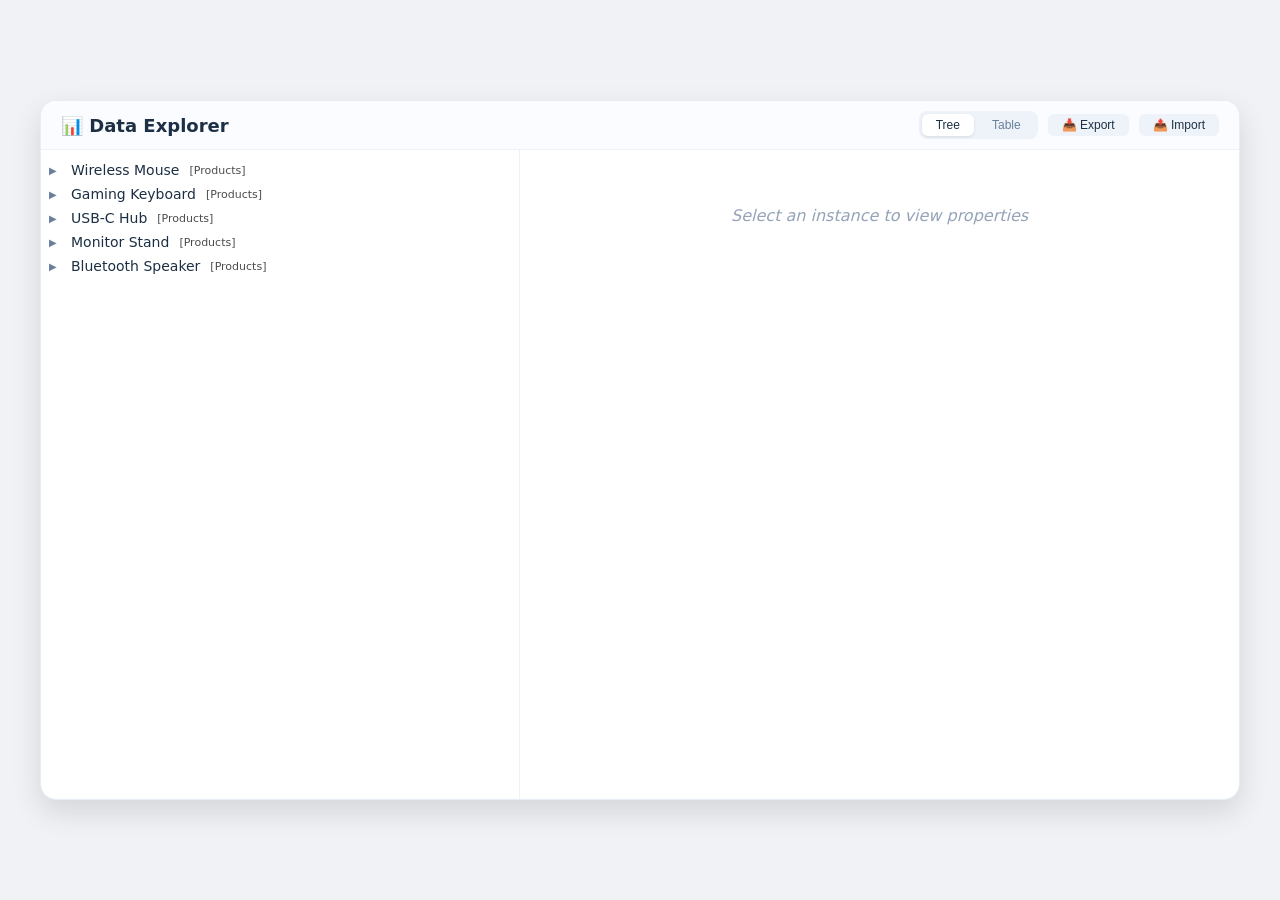
==== index.html @ 15e66290 "Initial commit" ====
<!DOCTYPE html>
<html lang="en">
<head>
  <meta charset="UTF-8">
  <meta name="viewport" content="width=device-width, initial-scale=1.0">
  <title>Data Explorer - Debug</title>
  
  <style>
    * {
      box-sizing: border-box;
      margin: 0;
      padding: 0;
    }
    
    body {
      font-family: system-ui, -apple-system, sans-serif;
      background: #f0f2f6;
      height: 100vh;
      display: flex;
      justify-content: center;
      align-items: center;
    }
    
    #app {
      width: 1200px;
      max-width: 98vw;
      height: 700px;
      max-height: 98vh;
      background: white;
      border-radius: 16px;
      box-shadow: 0 12px 30px rgba(0,0,0,0.12);
      display: flex;
      flex-direction: column;
      overflow: hidden;
      border: 1px solid #e6edf4;
    }
    
    #titlebar {
      display: flex;
      align-items: center;
      justify-content: space-between;
      padding: 10px 20px;
      border-bottom: 1px solid #eef2f7;
      background: #fafcff;
      flex-shrink: 0;
    }
    
    #titlebar h1 {
      font-size: 18px;
      font-weight: 600;
      color: #1c2f44;
    }
    
    #titlebar .controls {
      display: flex;
      gap: 10px;
      align-items: center;
    }
    
    .view-tabs {
      display: flex;
      gap: 4px;
      background: #eef3f9;
      border-radius: 8px;
      padding: 3px;
    }
    
    .view-tab {
      padding: 4px 14px;
      border: none;
      border-radius: 6px;
      font-size: 12px;
      font-weight: 500;
      cursor: pointer;
      background: transparent;
      color: #6a7f9b;
      transition: all 0.15s;
    }
    
    .view-tab.active {
      background: white;
      color: #1c2f44;
      box-shadow: 0 1px 3px rgba(0,0,0,0.1);
    }
    
    .view-tab:hover:not(.active) {
      color: #1c2f44;
    }
    
    #split-view {
      display: flex;
      flex: 1;
      overflow: hidden;
    }
    
    #tree-view-container {
      width: 40%;
      min-width: 250px;
      overflow: auto;
      border-right: 1px solid #eef2f7;
      flex-shrink: 0;
      padding: 8px 0;
    }
    
    #property-view-container {
      flex: 1;
      overflow: auto;
      padding: 16px 20px;
    }
    
    #table-view-container {
      flex: 1;
      overflow: auto;
      display: none;
      padding: 0;
    }
    
    .btn {
      padding: 4px 14px;
      border: none;
      border-radius: 6px;
      font-size: 12px;
      font-weight: 500;
      cursor: pointer;
      transition: all 0.15s;
    }
    
    .btn-secondary {
      background: #eef3f9;
      color: #1c2f44;
    }
    
    .btn-secondary:hover {
      background: #dce5ef;
    }

    /* TreeView Styles */
    .tree-container {
      font-family: system-ui, -apple-system, sans-serif;
      font-size: 14px;
      user-select: none;
    }

    .tree-node {
      cursor: default;
    }

    .tree-node-content {
      display: flex;
      align-items: center;
      gap: 6px;
      padding: 4px 8px;
      border-radius: 4px;
      transition: background 0.15s;
    }

    .tree-node-content:hover {
      background: #f0f4f9;
    }

    .tree-node-content.selected {
      background: #e3edfa;
      font-weight: 500;
    }

    .tree-toggle {
      display: inline-block;
      width: 16px;
      font-size: 10px;
      color: #6a7f9b;
    }

    .tree-toggle-spacer {
      display: inline-block;
      width: 16px;
    }

    .tree-label {
      color: #1c2f44;
    }

    .tree-type-badge {
      font-size: 11px;
      font-weight: 400;
      opacity: 0.7;
      margin-left: 4px;
    }

    .tree-empty {
      padding: 20px;
      color: #94a3b8;
      text-align: center;
      font-style: italic;
    }

    /* PropertyView Styles */
    .property-empty {
      padding: 40px 20px;
      color: #94a3b8;
      text-align: center;
      font-style: italic;
    }

    .property-container {
      font-family: system-ui, -apple-system, sans-serif;
      font-size: 14px;
    }

    .property-header {
      display: flex;
      align-items: center;
      gap: 12px;
      padding-bottom: 12px;
      border-bottom: 2px solid #eef2f7;
      margin-bottom: 16px;
    }

    .property-title {
      font-size: 18px;
      font-weight: 600;
      color: #1c2f44;
    }

    .property-type {
      font-size: 13px;
      color: #6a7f9b;
      background: #eef3f9;
      padding: 2px 10px;
      border-radius: 12px;
    }

    .property-list {
      display: flex;
      flex-direction: column;
      gap: 4px;
    }

    .property-item {
      display: flex;
      align-items: baseline;
      padding: 6px 8px;
      border-radius: 4px;
      transition: background 0.15s;
    }

    .property-item:hover {
      background: #f8faff;
    }

    .property-label {
      width: 120px;
      flex-shrink: 0;
      font-weight: 500;
      color: #4a5f7a;
      font-size: 13px;
    }

    .property-value {
      flex: 1;
      color: #1c2f44;
      font-size: 13px;
      word-break: break-all;
    }

    .property-link {
      color: #2563eb;
      text-decoration: none;
      cursor: pointer;
      border-bottom: 1px dashed #2563eb;
    }

    .property-link:hover {
      color: #1d4ed8;
      border-bottom-color: #1d4ed8;
    }

    /* TableView Styles - Debug */
    #table-view-container {
      font-family: system-ui, -apple-system, sans-serif;
    }

    .tableview-header {
      display: flex;
      align-items: center;
      justify-content: space-between;
      padding: 8px 16px;
      border-bottom: 1px solid #eef2f7;
      background: #fafcff;
      flex-wrap: wrap;
      gap: 8px;
    }

    .tableview-header-left {
      display: flex;
      align-items: center;
      gap: 10px;
      flex-wrap: wrap;
    }

    .tableview-header-right {
      display: flex;
      align-items: center;
      gap: 10px;
      flex-wrap: wrap;
    }

    .table-selector {
      padding: 4px 10px;
      border: 1px solid #dce5ef;
      border-radius: 6px;
      font-size: 13px;
      font-weight: 500;
      background: white;
      cursor: pointer;
      outline: none;
    }

    .badge-count {
      background: #eef3fa;
      color: #2c4a6e;
      padding: 2px 12px;
      border-radius: 20px;
      font-size: 12px;
      font-weight: 500;
    }

    .add-column-group {
      display: flex;
      gap: 4px;
      align-items: center;
      flex-wrap: wrap;
    }

    .add-column-group input,
    .add-column-group select {
      padding: 3px 8px;
      border: 1px solid #dce5ef;
      border-radius: 4px;
      font-size: 12px;
      outline: none;
    }

    .add-column-group input {
      width: 90px;
    }
    .add-column-group select {
      width: 90px;
    }

    .data-table {
      border-collapse: separate;
      border-spacing: 0;
      font-size: 13px;
      table-layout: fixed;
      width: 100%;
      min-width: 650px;
    }

    .data-table th {
      position: sticky;
      top: 0;
      z-index: 10;
      background: #f8faff;
      color: #1c2f44;
      font-weight: 600;
      padding: 6px 12px 4px 12px;
      text-align: left;
      border-bottom: 2px solid #dce5ef;
      user-select: none;
      position: relative;
      vertical-align: top;
      height: auto;
      min-height: 44px;
    }

    .data-table th:last-child {
      width: auto !important;
      min-width: 150px !important;
    }

    .data-table .col-header-content {
      display: flex;
      flex-direction: column;
      gap: 2px;
      width: 100%;
      position: relative;
      padding-right: 20px;
    }

    .data-table .col-header-content .col-type {
      font-weight: 400;
      color: #6a7f9b;
      font-size: 9px;
      text-transform: uppercase;
      letter-spacing: 0.05em;
      background: #eef3f9;
      padding: 1px 8px;
      border-radius: 10px;
      display: inline-block;
      width: fit-content;
    }

    .data-table .col-header-content .col-name {
      font-weight: 600;
      font-size: 13px;
      overflow: hidden;
      text-overflow: ellipsis;
      white-space: nowrap;
    }

    .data-table .col-delete-btn {
      background: none;
      border: none;
      color: #94a3b8;
      cursor: pointer;
      font-size: 10px;
      padding: 1px 4px;
      border-radius: 4px;
      opacity: 0;
    }

    .data-table th:hover .col-delete-btn {
      opacity: 1;
    }

    .data-table td {
      padding: 4px 12px;
      border-bottom: 1px solid #edf2f9;
      color: #142433;
      vertical-align: middle;
      white-space: nowrap;
      overflow: hidden;
      text-overflow: ellipsis;
    }

    .data-table .row-delete-cell {
      position: sticky;
      left: 0;
      z-index: 5;
      background: white;
      border-right: 1px solid #edf2f9;
      text-align: center;
      padding: 2px 4px;
      min-width: 40px;
      max-width: 40px;
      width: 40px;
    }

    .data-table .row-delete-btn {
      background: none;
      border: none;
      color: #94a3b8;
      cursor: pointer;
      font-size: 12px;
      padding: 2px 4px;
      border-radius: 4px;
      opacity: 0;
    }

    .data-table tr:hover .row-delete-btn {
      opacity: 1;
    }

    .data-table .row-delete-btn:hover {
      color: #dc2626;
      background: #fee2e2;
    }

    .data-table .cell-content {
      display: block;
      overflow: hidden;
      text-overflow: ellipsis;
      white-space: nowrap;
      min-height: 1.2rem;
    }

    .data-table .cell-content .empty-value {
      color: #94a3b8;
      font-style: italic;
    }

    .data-table .editable-cell {
      cursor: cell;
      position: relative;
    }

    .data-table .editable-cell input,
    .data-table .editable-cell select {
      font: inherit;
      padding: 2px 6px;
      border: 2px solid #2563eb;
      border-radius: 4px;
      outline: none;
      background: white;
      width: 100%;
      box-shadow: 0 0 0 3px rgba(37, 99, 235, 0.1);
      font-size: 12px;
    }

    .data-table th:first-child {
      min-width: 40px !important;
      max-width: 40px !important;
      width: 40px !important;
      text-align: center;
      padding: 4px 2px;
      font-size: 10px;
      color: #94a3b8;
    }

    .empty-state {
      padding: 30px 20px;
      text-align: center;
      color: #6a7f9b;
    }

    .btn-success {
      background: #16a34a;
      color: white;
    }
    .btn-success:hover {
      background: #15803d;
    }

    .btn-primary {
      background: #2563eb;
      color: white;
    }
    .btn-primary:hover {
      background: #1d4ed8;
    }

    .btn-sm {
      padding: 3px 10px;
      font-size: 11px;
    }
  </style>
</head>
<body>
  <div id="app">
    <div id="titlebar">
      <h1>📊 Data Explorer</h1>
      <div class="controls">
        <div class="view-tabs">
          <button class="view-tab active" data-view="tree">Tree</button>
          <button class="view-tab" data-view="table">Table</button>
        </div>
        <button class="btn btn-secondary" id="exportBtn">📥 Export</button>
        <button class="btn btn-secondary" id="importBtn">📤 Import</button>
      </div>
    </div>
    
    <div id="split-view">
      <div id="tree-view-container"></div>
      <div id="property-view-container"></div>
      <div id="table-view-container"></div>
    </div>
  </div>
  
  <script type="module">
    // --------------------------------------------------------------
    // UUID GENERATOR
    // --------------------------------------------------------------
    function generateUUID() {
      return Math.random().toString(36).slice(2, 11) + 
             Math.random().toString(36).slice(2, 11);
    }

    // --------------------------------------------------------------
    // MODEL LAYER
    // --------------------------------------------------------------
    class Type {
      constructor(name, properties = [], instances = []) {
        this.id = generateUUID();
        this.name = name;
        this.properties = properties.map(p => ({
          ...p,
          id: p.id || generateUUID()
        }));
        this.instances = instances.map(row => ({
          ...row,
          id: row.id || generateUUID()
        }));
      }

      addInstance(rowData) {
        const newRow = {
          ...rowData,
          id: rowData.id || generateUUID()
        };
        this.instances.push(newRow);
        return newRow.id;
      }

      deleteInstance(rowIndex) {
        if (rowIndex < 0 || rowIndex >= this.instances.length) return false;
        this.instances.splice(rowIndex, 1);
        return true;
      }

      updateCell(rowIndex, propertyName, newValue) {
        if (rowIndex < 0 || rowIndex >= this.instances.length) return false;
        const row = this.instances[rowIndex];
        if (!(propertyName in row)) return false;
        const propDef = this.properties.find(p => p.name === propertyName);
        if (!propDef) return false;
        try {
          row[propertyName] = this.coerceValue(newValue, propDef.type, propDef);
        } catch (_) {
          return false;
        }
        return true;
      }

      coerceValue(value, type, propDef = null) {
        if (value === null || value === undefined || value === '') {
          return this.getDefaultForType(type);
        }
        switch (type) {
          case 'string': return String(value);
          case 'number': { const num = Number(value); return isNaN(num) ? 0 : num; }
          case 'boolean': {
            if (typeof value === 'boolean') return value;
            if (typeof value === 'string') {
              const lower = value.toLowerCase();
              if (lower === 'true' || lower === '1' || lower === 'yes') return true;
              if (lower === 'false' || lower === '0' || lower === 'no') return false;
            }
            return Boolean(value);
          }
          case 'array': {
            if (Array.isArray(value)) return value.slice();
            if (typeof value === 'string') {
              try { return JSON.parse(value); } catch (_) { return [value]; }
            }
            return [String(value)];
          }
          case 'link': {
            if (!value || value === '') return null;
            return String(value);
          }
          default: return value;
        }
      }

      getDefaultForType(type) {
        switch (type) {
          case 'string': return '';
          case 'number': return 0;
          case 'boolean': return true;
          case 'array': return [];
          case 'link': return null;
          default: return null;
        }
      }

      addColumn(property) {
        if (this.properties.find(p => p.name === property.name)) {
          return false;
        }
        const newProp = {
          ...property,
          id: property.id || generateUUID()
        };
        this.properties.push(newProp);
        const defaultValue = this.getDefaultForType(newProp.type);
        this.instances.forEach(row => {
          row[newProp.name] = defaultValue;
        });
        return true;
      }

      deleteColumn(propertyName) {
        const index = this.properties.findIndex(p => p.name === propertyName);
        if (index === -1) return false;
        this.properties.splice(index, 1);
        this.instances.forEach(row => {
          delete row[propertyName];
        });
        return true;
      }

      deleteColumnById(propertyId) {
        const index = this.properties.findIndex(p => p.id === propertyId);
        if (index === -1) return false;
        const propName = this.properties[index].name;
        this.properties.splice(index, 1);
        this.instances.forEach(row => {
          delete row[propName];
        });
        return true;
      }

      getProperty(name) {
        return this.properties.find(p => p.name === name);
      }

      getPropertyNames() {
        return this.properties.map(p => p.name);
      }

      rowCount() {
        return this.instances.length;
      }

      createDefaultRow() {
        const row = { id: generateUUID() };
        this.properties.forEach(prop => {
          row[prop.name] = this.getDefaultForType(prop.type);
        });
        return row;
      }

      findLinkColumnsReferencing(tableId) {
        return this.properties.filter(p => 
          p.type === 'link' && p.targetTable === tableId
        );
      }
    }

    class Model {
      constructor() {
        this.tables = {};
        this.currentTableId = null;
        this.subscribers = [];
      }

      subscribe(callback) {
        this.subscribers.push(callback);
        return () => {
          this.subscribers = this.subscribers.filter(cb => cb !== callback);
        };
      }

      notify() {
        console.log('📢 Model.notify() called, subscribers:', this.subscribers.length);
        this.subscribers.forEach(callback => {
          try {
            callback();
          } catch (e) {
            console.error('Error in subscriber:', e);
          }
        });
      }

      addTable(name, properties = [], instances = []) {
        if (Object.values(this.tables).find(t => t.name === name)) {
          return false;
        }
        const table = new Type(name, properties, instances);
        this.tables[table.id] = table;
        if (!this.currentTableId) {
          this.currentTableId = table.id;
        }
        this.notify();
        return table.id;
      }

      deleteTable(tableId) {
        if (!this.tables[tableId]) return false;
        if (Object.keys(this.tables).length === 1) return false;
        
        const referencingColumns = [];
        for (const [id, table] of Object.entries(this.tables)) {
          if (id === tableId) continue;
          const linkCols = table.findLinkColumnsReferencing(tableId);
          linkCols.forEach(col => {
            referencingColumns.push({
              tableName: table.name,
              columnName: col.name,
              columnId: col.id
            });
          });
        }

        for (const [id, table] of Object.entries(this.tables)) {
          if (id === tableId) continue;
          const linkCols = table.findLinkColumnsReferencing(tableId);
          linkCols.forEach(col => {
            table.deleteColumnById(col.id);
          });
        }

        delete this.tables[tableId];
        
        if (this.currentTableId === tableId) {
          const keys = Object.keys(this.tables);
          this.currentTableId = keys.length > 0 ? keys[0] : null;
        }
        
        this.notify();
        return { success: true, deletedColumns: referencingColumns };
      }

      getCurrentTable() {
        if (!this.currentTableId || !this.tables[this.currentTableId]) {
          const keys = Object.keys(this.tables);
          if (keys.length > 0) {
            this.currentTableId = keys[0];
          } else {
            return null;
          }
        }
        return this.tables[this.currentTableId];
      }

      getTableNames() {
        return Object.values(this.tables).map(t => t.name);
      }

      getTableIdByName(name) {
        const table = Object.values(this.tables).find(t => t.name === name);
        return table ? table.id : null;
      }

      getTableNameById(id) {
        return this.tables[id] ? this.tables[id].name : null;
      }

      switchTable(tableId) {
        if (this.tables[tableId]) {
          this.currentTableId = tableId;
          this.notify();
          return true;
        }
        return false;
      }

      getTable(id) {
        return this.tables[id];
      }

      getTableByName(name) {
        return Object.values(this.tables).find(t => t.name === name);
      }

      getDisplayNameForInstance(tableId, instanceId) {
        const table = this.getTable(tableId);
        if (!table) return null;
        
        const instance = table.instances.find(row => row.id === instanceId);
        if (!instance) return null;
        
        if (instance.name && typeof instance.name === 'string') {
          return instance.name;
        }
        if (instance.title && typeof instance.title === 'string') {
          return instance.title;
        }
        return instanceId;
      }

      getDisplayNameForLink(linkValue, targetTableId) {
        if (!linkValue) return null;
        return this.getDisplayNameForInstance(targetTableId, linkValue);
      }

      // TreeView helper methods
      getAllInstances() {
        const all = [];
        for (const [tableId, table] of Object.entries(this.tables)) {
          table.instances.forEach(instance => {
            all.push({
              ...instance,
              _tableId: tableId,
              _tableName: table.name,
              _type: table.name
            });
          });
        }
        return all;
      }

      findChildren(instanceId, tableId) {
        const children = [];
        const table = this.getTable(tableId);
        if (!table) return children;

        const linkProps = table.properties.filter(p => p.type === 'link');
        for (const prop of linkProps) {
          const instance = table.instances.find(inst => inst.id === instanceId);
          if (!instance) continue;
          
          const linkValue = instance[prop.name];
          if (!linkValue) continue;
          
          const targetTable = this.getTable(prop.targetTable);
          if (!targetTable) continue;
          
          const targetInstance = targetTable.instances.find(inst => inst.id === linkValue);
          if (targetInstance) {
            children.push({
              ...targetInstance,
              _tableId: targetTable.id,
              _tableName: targetTable.name,
              _type: targetTable.name,
              _linkProperty: prop.name
            });
          }
        }
        return children;
      }

      getRootInstances() {
        const allInstances = this.getAllInstances();
        const linkedIds = new Set();
        
        for (const [tableId, table] of Object.entries(this.tables)) {
          const linkProps = table.properties.filter(p => p.type === 'link');
          for (const instance of table.instances) {
            for (const prop of linkProps) {
              const linkValue = instance[prop.name];
              if (linkValue) {
                linkedIds.add(linkValue);
              }
            }
          }
        }
        
        return allInstances.filter(inst => !linkedIds.has(inst.id));
      }

      getDisplayName(instance) {
        if (instance.name && typeof instance.name === 'string') {
          return instance.name;
        }
        if (instance.title && typeof instance.title === 'string') {
          return instance.title;
        }
        return instance.id;
      }
    }

    // --------------------------------------------------------------
    // TREEVIEW COMPONENT
    // --------------------------------------------------------------
    class TreeView {
      constructor(container, model) {
        this.container = container;
        this.model = model;
        this.selectedInstanceId = null;
        this.selectedTableId = null;
        this.expandedIds = new Set();
        this.onSelect = null;
        
        this.unsubscribe = model.subscribe(() => {
          console.log('🌳 TreeView received notification');
          this.render();
        });
        
        console.log('🌳 TreeView initialized');
        this.render();
      }

      render() {
        console.log('🌳 TreeView.render() called');
        const roots = this.model.getRootInstances();
        console.log('🌳 Roots:', roots.length);
        
        this.container.innerHTML = '';
        
        if (roots.length === 0) {
          this.container.innerHTML = '<div class="tree-empty">No data. Create some instances!</div>';
          return;
        }
        
        const treeContainer = document.createElement('div');
        treeContainer.className = 'tree-container';
        
        roots.forEach(root => {
          const item = this.createTreeNode(root);
          treeContainer.appendChild(item);
        });
        
        this.container.appendChild(treeContainer);
      }

      createTreeNode(instance, depth = 0) {
        const div = document.createElement('div');
        div.className = 'tree-node';
        div.style.paddingLeft = `${depth * 20}px`;
        div.dataset.instanceId = instance.id;
        div.dataset.tableId = instance._tableId;

        const content = document.createElement('div');
        content.className = 'tree-node-content';
        
        const children = this.model.findChildren(instance.id, instance._tableId);
        const hasChildren = children.length > 0;
        
        if (hasChildren) {
          const toggle = document.createElement('span');
          toggle.className = 'tree-toggle';
          const isExpanded = this.expandedIds.has(instance.id);
          toggle.textContent = isExpanded ? '▼' : '▶';
          toggle.style.cursor = 'pointer';
          toggle.addEventListener('click', (e) => {
            e.stopPropagation();
            this.toggleExpand(instance.id);
          });
          content.appendChild(toggle);
        } else {
          const spacer = document.createElement('span');
          spacer.className = 'tree-toggle-spacer';
          spacer.textContent = ' ';
          content.appendChild(spacer);
        }
        
        const displayName = this.model.getDisplayName(instance);
        const typeLabel = instance._type || 'unknown';
        
        const label = document.createElement('span');
        label.className = 'tree-label';
        label.textContent = displayName;
        
        const typeBadge = document.createElement('span');
        typeBadge.className = 'tree-type-badge';
        typeBadge.textContent = `[${typeLabel}]`;
        
        content.appendChild(label);
        content.appendChild(typeBadge);
        
        if (this.selectedInstanceId === instance.id) {
          content.classList.add('selected');
        }
        
        content.addEventListener('click', () => {
          this.selectInstance(instance.id, instance._tableId);
        });
        
        div.appendChild(content);
        
        if (hasChildren && this.expandedIds.has(instance.id)) {
          const childrenContainer = document.createElement('div');
          childrenContainer.className = 'tree-children';
          children.forEach(child => {
            const childNode = this.createTreeNode(child, depth + 1);
            childrenContainer.appendChild(childNode);
          });
          div.appendChild(childrenContainer);
        }
        
        return div;
      }

      toggleExpand(instanceId) {
        if (this.expandedIds.has(instanceId)) {
          this.expandedIds.delete(instanceId);
        } else {
          this.expandedIds.add(instanceId);
        }
        this.render();
      }

      selectInstance(instanceId, tableId) {
        console.log('🌳 Selected:', instanceId, tableId);
        this.selectedInstanceId = instanceId;
        this.selectedTableId = tableId;
        
        if (this.onSelect) {
          this.onSelect(instanceId, tableId);
        }
        
        this.render();
      }

      destroy() {
        if (this.unsubscribe) {
          this.unsubscribe();
        }
      }
    }

    // --------------------------------------------------------------
    // PROPERTYVIEW COMPONENT
    // --------------------------------------------------------------
    class PropertyView {
      constructor(container, model) {
        this.container = container;
        this.model = model;
        this.selectedInstanceId = null;
        this.selectedTableId = null;
        
        this.unsubscribe = model.subscribe(() => {
          console.log('📋 PropertyView received notification');
          if (this.selectedInstanceId) {
            this.render();
          }
        });
        
        console.log('📋 PropertyView initialized');
        this.render();
      }

      render() {
        console.log('📋 PropertyView.render() called');
        this.container.innerHTML = '';
        
        if (!this.selectedInstanceId || !this.selectedTableId) {
          this.container.innerHTML = '<div class="property-empty">Select an instance to view properties</div>';
          return;
        }
        
        const table = this.model.getTable(this.selectedTableId);
        if (!table) {
          this.container.innerHTML = '<div class="property-empty">Table not found</div>';
          return;
        }
        
        const instance = table.instances.find(inst => inst.id === this.selectedInstanceId);
        if (!instance) {
          this.container.innerHTML = '<div class="property-empty">Instance not found</div>';
          return;
        }
        
        const container = document.createElement('div');
        container.className = 'property-container';
        
        const header = document.createElement('div');
        header.className = 'property-header';
        const displayName = this.model.getDisplayName(instance);
        header.innerHTML = `
          <span class="property-title">${displayName}</span>
          <span class="property-type">[${table.name}]</span>
        `;
        container.appendChild(header);
        
        const list = document.createElement('div');
        list.className = 'property-list';
        
        const propDefs = table.properties;
        for (const propDef of propDefs) {
          const value = instance[propDef.name];
          const item = document.createElement('div');
          item.className = 'property-item';
          
          const label = document.createElement('span');
          label.className = 'property-label';
          label.textContent = propDef.name;
          
          const valueSpan = document.createElement('span');
          valueSpan.className = 'property-value';
          
          if (propDef.type === 'link' && value) {
            const link = document.createElement('a');
            link.className = 'property-link';
            const displayName = this.model.getDisplayNameForLink(value, propDef.targetTable);
            link.textContent = displayName || value;
            link.href = '#';
            link.addEventListener('click', (e) => {
              e.preventDefault();
              const targetTable = this.model.getTable(propDef.targetTable);
              if (targetTable) {
                const targetInstance = targetTable.instances.find(inst => inst.id === value);
                if (targetInstance) {
                  this.selectInstance(value, propDef.targetTable);
                }
              }
            });
            valueSpan.appendChild(link);
          } else if (propDef.type === 'boolean') {
            valueSpan.textContent = value ? '✓ true' : '✗ false';
          } else if (propDef.type === 'array') {
            valueSpan.textContent = Array.isArray(value) ? JSON.stringify(value) : String(value);
          } else {
            valueSpan.textContent = value !== undefined && value !== null ? String(value) : '—';
          }
          
          item.appendChild(label);
          item.appendChild(valueSpan);
          list.appendChild(item);
        }
        
        container.appendChild(list);
        this.container.appendChild(container);
      }

      selectInstance(instanceId, tableId) {
        this.selectedInstanceId = instanceId;
        this.selectedTableId = tableId;
        this.render();
      }

      destroy() {
        if (this.unsubscribe) {
          this.unsubscribe();
        }
      }
    }

    // --------------------------------------------------------------
    // TABLEVIEW COMPONENT
    // --------------------------------------------------------------
    class TableView {
      constructor(container, model) {
        this.container = container;
        this.model = model;
        this.editingCell = null;
        this.resizeData = null;
        this.columnWidths = [];
        this.tableWidth = 0;
        this.table = null;
        this.colGroup = null;
        
        this.unsubscribe = model.subscribe(() => {
          console.log('📊 TableView received notification');
          this.render();
        });
        
        this.handleDoubleClick = this.handleDoubleClick.bind(this);
        this.handleBlur = this.handleBlur.bind(this);
        this.handleKeyDown = this.handleKeyDown.bind(this);
        this.handleResizeStart = this.handleResizeStart.bind(this);
        this.handleResizeMove = this.handleResizeMove.bind(this);
        this.handleResizeEnd = this.handleResizeEnd.bind(this);
        this.handleTableSelectorChange = this.handleTableSelectorChange.bind(this);
        this.handleAddColumn = this.handleAddColumn.bind(this);
        this.handleAddInstance = this.handleAddInstance.bind(this);
        
        console.log('📊 TableView initialized');
        this.render();
        
        document.addEventListener('mousemove', this.handleResizeMove);
        document.addEventListener('mouseup', this.handleResizeEnd);
      }

      render() {
        console.log('📊 TableView.render() called');
        this.container.innerHTML = '';
        this.renderHeader();
        this.renderTable();
      }

      renderHeader() {
        const currentTable = this.model.getCurrentTable();
        const tableNames = this.model.getTableNames();
        
        const header = document.createElement('div');
        header.className = 'tableview-header';
        
        const leftDiv = document.createElement('div');
        leftDiv.className = 'tableview-header-left';
        
        const select = document.createElement('select');
        select.className = 'table-selector';
        tableNames.forEach(name => {
          const option = document.createElement('option');
          const tableId = this.model.getTableIdByName(name);
          option.value = tableId;
          option.textContent = name;
          const table = this.model.getTableByName(name);
          if (table && table.id === this.model.currentTableId) {
            option.selected = true;
          }
          select.appendChild(option);
        });
        select.addEventListener('change', this.handleTableSelectorChange);
        leftDiv.appendChild(select);
        
        if (currentTable) {
          const count = document.createElement('span');
          count.className = 'badge-count';
          count.textContent = `${currentTable.rowCount()} rows · ${currentTable.properties.length} cols`;
          leftDiv.appendChild(count);
        }
        
        const addRowBtn = document.createElement('button');
        addRowBtn.className = 'btn btn-success btn-sm';
        addRowBtn.textContent = '+ Instance';
        addRowBtn.addEventListener('click', this.handleAddInstance);
        leftDiv.appendChild(addRowBtn);
        
        header.appendChild(leftDiv);
        
        const rightDiv = document.createElement('div');
        rightDiv.className = 'tableview-header-right';
        
        const addColGroup = document.createElement('div');
        addColGroup.className = 'add-column-group';
        
        const colNameInput = document.createElement('input');
        colNameInput.type = 'text';
        colNameInput.placeholder = 'col name';
        colNameInput.size = 10;
        
        const colTypeSelect = document.createElement('select');
        ['string', 'number', 'boolean', 'array', 'link'].forEach(type => {
          const opt = document.createElement('option');
          opt.value = type;
          opt.textContent = type.charAt(0).toUpperCase() + type.slice(1);
          colTypeSelect.appendChild(opt);
        });
        
        const colTargetSelect = document.createElement('select');
        colTargetSelect.style.display = 'none';
        colTargetSelect.style.width = '120px';
        const allTables = Object.values(this.model.tables);
        const currentTableId = this.model.currentTableId;
        allTables.forEach(table => {
          if (table.id !== currentTableId) {
            const opt = document.createElement('option');
            opt.value = table.id;
            opt.textContent = table.name;
            colTargetSelect.appendChild(opt);
          }
        });
        if (colTargetSelect.options.length === 0) {
          const opt = document.createElement('option');
          opt.value = '';
          opt.textContent = 'No other tables';
          opt.disabled = true;
          colTargetSelect.appendChild(opt);
        }
        
        colTypeSelect.addEventListener('change', () => {
          if (colTypeSelect.value === 'link') {
            colTargetSelect.style.display = 'inline-block';
          } else {
            colTargetSelect.style.display = 'none';
          }
        });
        
        const addColBtn = document.createElement('button');
        addColBtn.className = 'btn btn-primary btn-sm';
        addColBtn.textContent = '+ Column';
        addColBtn.addEventListener('click', () => {
          this.handleAddColumn(colNameInput, colTypeSelect, colTargetSelect);
        });
        
        addColGroup.appendChild(colNameInput);
        addColGroup.appendChild(colTypeSelect);
        addColGroup.appendChild(colTargetSelect);
        addColGroup.appendChild(addColBtn);
        rightDiv.appendChild(addColGroup);
        
        header.appendChild(rightDiv);
        this.container.appendChild(header);
      }

      renderTable() {
        const currentTable = this.model.getCurrentTable();
        if (!currentTable) {
          const empty = document.createElement('div');
          empty.className = 'empty-state';
          empty.textContent = 'No tables available. Create one!';
          this.container.appendChild(empty);
          return;
        }

        const propDefs = currentTable.properties;
        const numCols = propDefs.length + 1;

        if (this.columnWidths.length !== numCols) {
          const widths = [40];
          const defaultWidth = Math.max(150, Math.floor(600 / Math.max(1, propDefs.length)));
          for (let i = 0; i < propDefs.length; i++) {
            widths.push(defaultWidth);
          }
          this.columnWidths = widths;
          this.tableWidth = this.columnWidths.reduce((a, b) => a + b, 0);
        }

        const table = document.createElement('table');
        table.className = 'data-table';
        this.table = table;

        const colGroup = document.createElement('colgroup');
        const colDelete = document.createElement('col');
        colDelete.style.width = '40px';
        colDelete.style.minWidth = '40px';
        colDelete.style.maxWidth = '40px';
        colGroup.appendChild(colDelete);

        for (let i = 0; i < propDefs.length; i++) {
          const col = document.createElement('col');
          if (i < propDefs.length - 1) {
            const width = this.columnWidths[i + 1] || 120;
            col.style.width = width + 'px';
            col.style.minWidth = width + 'px';
            col.style.maxWidth = width + 'px';
          } else {
            col.style.width = 'auto';
            col.style.minWidth = '150px';
            col.style.maxWidth = 'none';
          }
          colGroup.appendChild(col);
        }
        table.appendChild(colGroup);
        this.colGroup = colGroup;

        const totalWidth = this.columnWidths.reduce((a, b) => a + b, 0);
        table.style.minWidth = totalWidth + 'px';

        const thead = document.createElement('thead');
        const headerRow = document.createElement('tr');

        const thDelete = document.createElement('th');
        thDelete.style.minWidth = '40px';
        thDelete.style.maxWidth = '40px';
        thDelete.style.width = '40px';
        thDelete.style.textAlign = 'center';
        thDelete.style.padding = '4px 2px';
        thDelete.style.verticalAlign = 'middle';
        thDelete.style.fontSize = '10px';
        thDelete.style.color = '#94a3b8';
        thDelete.textContent = '✕';
        headerRow.appendChild(thDelete);

        propDefs.forEach((propDef, idx) => {
          const th = document.createElement('th');
          const colIndex = idx + 1;

          const contentDiv = document.createElement('div');
          contentDiv.className = 'col-header-content';

          const typeSpan = document.createElement('span');
          typeSpan.className = 'col-type';
          let typeLabel = propDef.type;
          if (propDef.type === 'link' && propDef.targetTable) {
            const targetName = this.model.getTableNameById(propDef.targetTable) || 'unknown';
            typeLabel = `link → ${targetName}`;
          }
          typeSpan.textContent = typeLabel;
          contentDiv.appendChild(typeSpan);

          const nameSpan = document.createElement('span');
          nameSpan.className = 'col-name';
          nameSpan.textContent = propDef.name;
          contentDiv.appendChild(nameSpan);

          const deleteWrapper = document.createElement('div');
          const delBtn = document.createElement('button');
          delBtn.className = 'col-delete-btn';
          delBtn.textContent = '✕';
          delBtn.title = `Delete column "${propDef.name}"`;
          delBtn.addEventListener('click', (e) => {
            e.stopPropagation();
            if (confirm(`Delete column "${propDef.name}"?`)) {
              const table = this.model.getCurrentTable();
              if (table) {
                table.deleteColumn(propDef.name);
                this.columnWidths = [];
              }
            }
          });
          deleteWrapper.appendChild(delBtn);
          contentDiv.appendChild(deleteWrapper);

          th.appendChild(contentDiv);
          th.dataset.colIndex = colIndex;

          if (idx < propDefs.length - 1) {
            const resizer = document.createElement('div');
            resizer.className = 'resizer';
            resizer.dataset.colIndex = colIndex;
            resizer.addEventListener('mousedown', this.handleResizeStart);
            th.appendChild(resizer);
          }

          headerRow.appendChild(th);
        });

        thead.appendChild(headerRow);
        table.appendChild(thead);

        const tbody = document.createElement('tbody');
        const instances = currentTable.instances;

        if (instances.length === 0) {
          const emptyRow = document.createElement('tr');
          const emptyCell = document.createElement('td');
          emptyCell.setAttribute('colspan', propDefs.length + 1);
          emptyCell.className = 'empty-state';
          emptyCell.textContent = '✨ No rows yet. Click "+ Instance" to add one.';
          emptyRow.appendChild(emptyCell);
          tbody.appendChild(emptyRow);
        } else {
          instances.forEach((row, rowIndex) => {
            const tr = document.createElement('tr');

            const tdDelete = document.createElement('td');
            tdDelete.className = 'row-delete-cell';
            const delBtn = document.createElement('button');
            delBtn.className = 'row-delete-btn';
            delBtn.textContent = '✕';
            delBtn.title = 'Delete row';
            delBtn.addEventListener('click', () => {
              if (confirm(`Delete row ${rowIndex + 1}?`)) {
                const table = this.model.getCurrentTable();
                if (table) {
                  table.deleteInstance(rowIndex);
                }
              }
            });
            tdDelete.appendChild(delBtn);
            tr.appendChild(tdDelete);

            propDefs.forEach((propDef) => {
              const td = document.createElement('td');
              td.className = 'editable-cell';
              td.dataset.rowIndex = rowIndex;
              td.dataset.propName = propDef.name;

              const value = row[propDef.name] !== undefined ? row[propDef.name] : currentTable.getDefaultForType(propDef.type);

              const contentSpan = document.createElement('span');
              contentSpan.className = 'cell-content';
              contentSpan.textContent = value !== undefined && value !== null ? String(value) : '—';
              td.appendChild(contentSpan);
              td.dataset.rawValue = JSON.stringify(value);

              tr.appendChild(td);
            });

            tbody.appendChild(tr);
          });
        }

        table.appendChild(tbody);
        this.container.appendChild(table);

        this.container.querySelectorAll('.editable-cell').forEach(cell => {
          cell.addEventListener('dblclick', this.handleDoubleClick);
        });

        this.container.querySelectorAll('tr').forEach(tr => {
          tr.addEventListener('mouseenter', () => {
            const firstTd = tr.querySelector('td:first-child');
            if (firstTd) firstTd.style.background = '#f6faff';
          });
          tr.addEventListener('mouseleave', () => {
            const firstTd = tr.querySelector('td:first-child');
            if (firstTd) firstTd.style.background = 'white';
          });
        });
      }

      handleTableSelectorChange(e) {
        const tableId = e.target.value;
        if (this.model.switchTable(tableId)) {
          this.columnWidths = [];
        }
      }

      handleAddInstance() {
        const table = this.model.getCurrentTable();
        if (table) {
          table.addInstance(table.createDefaultRow());
        }
      }

      handleAddColumn(colNameInput, colTypeSelect, colTargetSelect) {
        const name = colNameInput.value.trim();
        const type = colTypeSelect.value;
        if (!name) {
          alert('Please enter a column name.');
          return;
        }
        const table = this.model.getCurrentTable();
        if (table) {
          const property = { name, type };
          if (type === 'link') {
            const targetTable = colTargetSelect.value;
            if (!targetTable) {
              alert('Please select a target table for the link column.');
              return;
            }
            property.targetTable = targetTable;
          }
          const success = table.addColumn(property);
          if (success) {
            colNameInput.value = '';
            this.columnWidths = [];
          } else {
            alert(`Column "${name}" already exists.`);
          }
        }
      }

      handleDoubleClick(e) {
        // Simplified: just log for now
        console.log('Double-click on cell:', e.currentTarget.dataset);
      }

      handleBlur(e) {}
      handleKeyDown(e) {}
      handleResizeStart(e) {}
      handleResizeMove(e) {}
      handleResizeEnd(e) {}

      destroy() {
        if (this.unsubscribe) {
          this.unsubscribe();
        }
        document.removeEventListener('mousemove', this.handleResizeMove);
        document.removeEventListener('mouseup', this.handleResizeEnd);
      }
    }

    // --------------------------------------------------------------
    // APP
    // --------------------------------------------------------------
    const model = new Model();

    // Initialize data
    const productProps = [
      { name: 'id', type: 'number' },
      { name: 'name', type: 'string' },
      { name: 'price', type: 'number' },
      { name: 'inStock', type: 'boolean' },
      { name: 'tags', type: 'array' }
    ];
    const productRows = [
      { id: 101, name: 'Wireless Mouse', price: 29.99, inStock: true, tags: ['electronics', 'wireless'] },
      { id: 102, name: 'Gaming Keyboard', price: 79.50, inStock: false, tags: ['gaming', 'mechanical'] },
      { id: 103, name: 'USB-C Hub', price: 45.00, inStock: true, tags: ['adapter', 'usb'] },
      { id: 104, name: 'Monitor Stand', price: 34.99, inStock: true, tags: ['ergonomic', 'desk'] },
      { id: 105, name: 'Bluetooth Speaker', price: 59.99, inStock: false, tags: ['audio', 'portable'] }
    ];
    const productTableId = model.addTable('Products', productProps, productRows);
    
    const supplierProps = [
      { name: 'id', type: 'string' },
      { name: 'company', type: 'string' },
      { name: 'country', type: 'string' },
      { name: 'active', type: 'boolean' }
    ];
    const supplierRows = [
      { id: 'S1', company: 'TechSupply Co', country: 'USA', active: true },
      { id: 'S2', company: 'GlobalParts Ltd', country: 'UK', active: true },
      { id: 'S3', company: 'AsiaTrade Inc', country: 'China', active: false }
    ];
    const supplierTableId = model.addTable('Suppliers', supplierProps, supplierRows);
    
    const products = model.getTable(productTableId);
    if (products) {
      products.addColumn({
        name: 'supplierId',
        type: 'link',
        targetTable: supplierTableId
      });
      
      const suppliers = model.getTable(supplierTableId);
      if (suppliers) {
        const supplierIds = suppliers.instances.map(s => s.id);
        products.instances.forEach((row, idx) => {
          row.supplierId = supplierIds[idx % supplierIds.length];
        });
        model.notify();
      }
    }

    // Initialize views
    const treeContainer = document.getElementById('tree-view-container');
    const propertyContainer = document.getElementById('property-view-container');
    const tableContainer = document.getElementById('table-view-container');

    console.log('Containers:', {
      tree: !!treeContainer,
      property: !!propertyContainer,
      table: !!tableContainer
    });

    const treeView = new TreeView(treeContainer, model);
    const propertyView = new PropertyView(propertyContainer, model);
    const tableView = new TableView(tableContainer, model);

    // Connect TreeView to PropertyView
    treeView.onSelect = (instanceId, tableId) => {
      propertyView.selectInstance(instanceId, tableId);
    };

    // View switching
    document.querySelectorAll('.view-tab').forEach(tab => {
      tab.addEventListener('click', () => {
        document.querySelectorAll('.view-tab').forEach(t => t.classList.remove('active'));
        tab.classList.add('active');
        
        const view = tab.dataset.view;
        const treeContainer = document.getElementById('tree-view-container');
        const propertyContainer = document.getElementById('property-view-container');
        const tableContainer = document.getElementById('table-view-container');
        
        if (view === 'tree') {
          treeContainer.style.display = 'block';
          propertyContainer.style.display = 'block';
          tableContainer.style.display = 'none';
        } else {
          treeContainer.style.display = 'none';
          propertyContainer.style.display = 'none';
          tableContainer.style.display = 'block';
        }
      });
    });

    console.log('✅ Data Explorer ready!');
    console.log('🌳 Model tables:', Object.keys(model.tables));
  </script>
</body>
</html>
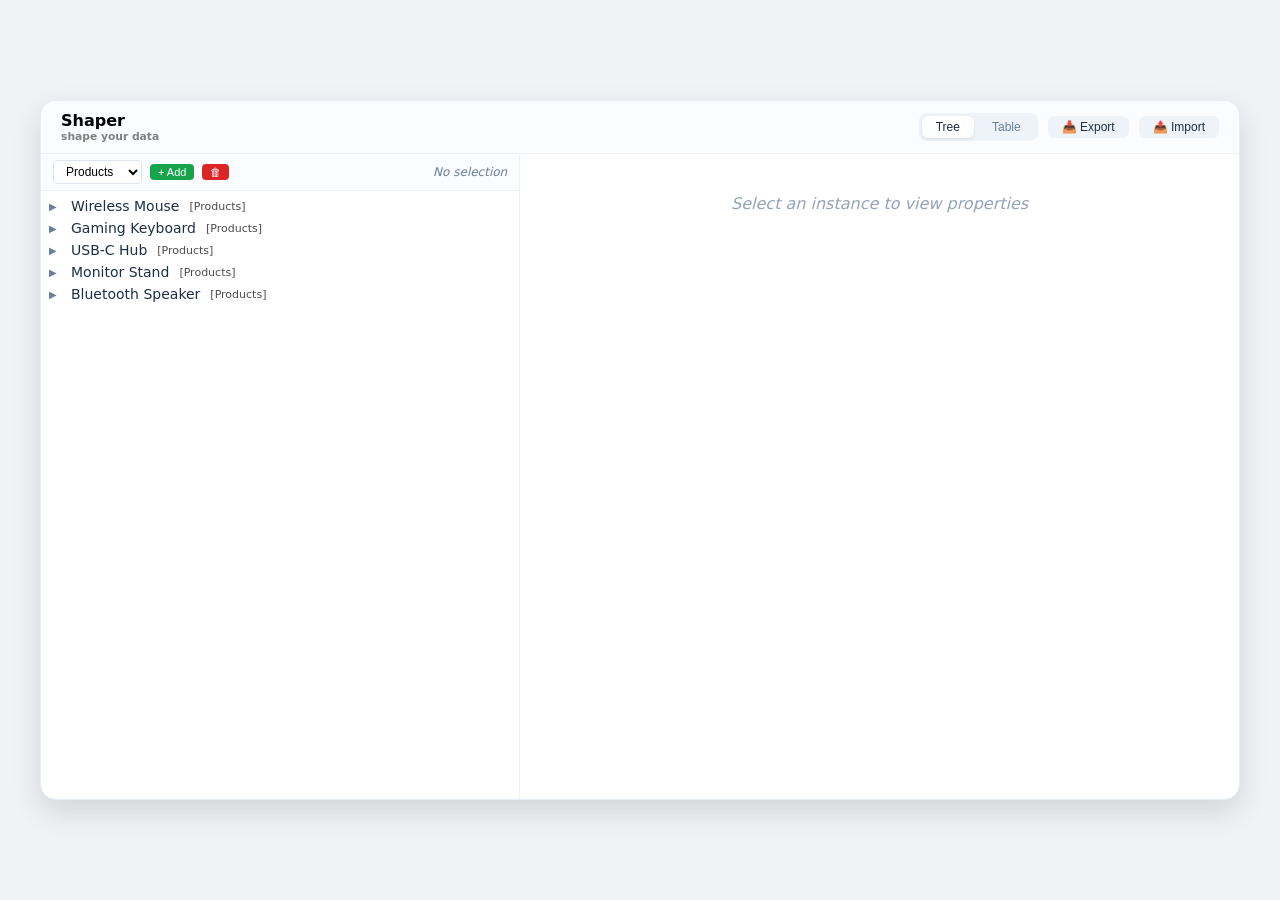
==== commit 47c88294: "migration and refactoring (too complicated to describe)" ====
--- a/index.html
+++ b/index.html
@@ -3,542 +3,24 @@
 <head>
   <meta charset="UTF-8">
   <meta name="viewport" content="width=device-width, initial-scale=1.0">
-  <title>Data Explorer - Debug</title>
+  <title>Shaper</title>
   
-  <style>
-    * {
-      box-sizing: border-box;
-      margin: 0;
-      padding: 0;
-    }
-    
-    body {
-      font-family: system-ui, -apple-system, sans-serif;
-      background: #f0f2f6;
-      height: 100vh;
-      display: flex;
-      justify-content: center;
-      align-items: center;
-    }
-    
-    #app {
-      width: 1200px;
-      max-width: 98vw;
-      height: 700px;
-      max-height: 98vh;
-      background: white;
-      border-radius: 16px;
-      box-shadow: 0 12px 30px rgba(0,0,0,0.12);
-      display: flex;
-      flex-direction: column;
-      overflow: hidden;
-      border: 1px solid #e6edf4;
-    }
-    
-    #titlebar {
-      display: flex;
-      align-items: center;
-      justify-content: space-between;
-      padding: 10px 20px;
-      border-bottom: 1px solid #eef2f7;
-      background: #fafcff;
-      flex-shrink: 0;
-    }
-    
-    #titlebar h1 {
-      font-size: 18px;
-      font-weight: 600;
-      color: #1c2f44;
-    }
-    
-    #titlebar .controls {
-      display: flex;
-      gap: 10px;
-      align-items: center;
-    }
-    
-    .view-tabs {
-      display: flex;
-      gap: 4px;
-      background: #eef3f9;
-      border-radius: 8px;
-      padding: 3px;
-    }
-    
-    .view-tab {
-      padding: 4px 14px;
-      border: none;
-      border-radius: 6px;
-      font-size: 12px;
-      font-weight: 500;
-      cursor: pointer;
-      background: transparent;
-      color: #6a7f9b;
-      transition: all 0.15s;
-    }
-    
-    .view-tab.active {
-      background: white;
-      color: #1c2f44;
-      box-shadow: 0 1px 3px rgba(0,0,0,0.1);
-    }
-    
-    .view-tab:hover:not(.active) {
-      color: #1c2f44;
-    }
-    
-    #split-view {
-      display: flex;
-      flex: 1;
-      overflow: hidden;
-    }
-    
-    #tree-view-container {
-      width: 40%;
-      min-width: 250px;
-      overflow: auto;
-      border-right: 1px solid #eef2f7;
-      flex-shrink: 0;
-      padding: 8px 0;
-    }
-    
-    #property-view-container {
-      flex: 1;
-      overflow: auto;
-      padding: 16px 20px;
-    }
-    
-    #table-view-container {
-      flex: 1;
-      overflow: auto;
-      display: none;
-      padding: 0;
-    }
-    
-    .btn {
-      padding: 4px 14px;
-      border: none;
-      border-radius: 6px;
-      font-size: 12px;
-      font-weight: 500;
-      cursor: pointer;
-      transition: all 0.15s;
-    }
-    
-    .btn-secondary {
-      background: #eef3f9;
-      color: #1c2f44;
-    }
-    
-    .btn-secondary:hover {
-      background: #dce5ef;
-    }
-
-    /* TreeView Styles */
-    .tree-container {
-      font-family: system-ui, -apple-system, sans-serif;
-      font-size: 14px;
-      user-select: none;
-    }
-
-    .tree-node {
-      cursor: default;
-    }
-
-    .tree-node-content {
-      display: flex;
-      align-items: center;
-      gap: 6px;
-      padding: 4px 8px;
-      border-radius: 4px;
-      transition: background 0.15s;
-    }
-
-    .tree-node-content:hover {
-      background: #f0f4f9;
-    }
-
-    .tree-node-content.selected {
-      background: #e3edfa;
-      font-weight: 500;
-    }
-
-    .tree-toggle {
-      display: inline-block;
-      width: 16px;
-      font-size: 10px;
-      color: #6a7f9b;
-    }
-
-    .tree-toggle-spacer {
-      display: inline-block;
-      width: 16px;
-    }
-
-    .tree-label {
-      color: #1c2f44;
-    }
-
-    .tree-type-badge {
-      font-size: 11px;
-      font-weight: 400;
-      opacity: 0.7;
-      margin-left: 4px;
-    }
-
-    .tree-empty {
-      padding: 20px;
-      color: #94a3b8;
-      text-align: center;
-      font-style: italic;
-    }
-
-    /* PropertyView Styles */
-    .property-empty {
-      padding: 40px 20px;
-      color: #94a3b8;
-      text-align: center;
-      font-style: italic;
-    }
-
-    .property-container {
-      font-family: system-ui, -apple-system, sans-serif;
-      font-size: 14px;
-    }
-
-    .property-header {
-      display: flex;
-      align-items: center;
-      gap: 12px;
-      padding-bottom: 12px;
-      border-bottom: 2px solid #eef2f7;
-      margin-bottom: 16px;
-    }
-
-    .property-title {
-      font-size: 18px;
-      font-weight: 600;
-      color: #1c2f44;
-    }
-
-    .property-type {
-      font-size: 13px;
-      color: #6a7f9b;
-      background: #eef3f9;
-      padding: 2px 10px;
-      border-radius: 12px;
-    }
-
-    .property-list {
-      display: flex;
-      flex-direction: column;
-      gap: 4px;
-    }
-
-    .property-item {
-      display: flex;
-      align-items: baseline;
-      padding: 6px 8px;
-      border-radius: 4px;
-      transition: background 0.15s;
-    }
-
-    .property-item:hover {
-      background: #f8faff;
-    }
-
-    .property-label {
-      width: 120px;
-      flex-shrink: 0;
-      font-weight: 500;
-      color: #4a5f7a;
-      font-size: 13px;
-    }
-
-    .property-value {
-      flex: 1;
-      color: #1c2f44;
-      font-size: 13px;
-      word-break: break-all;
-    }
-
-    .property-link {
-      color: #2563eb;
-      text-decoration: none;
-      cursor: pointer;
-      border-bottom: 1px dashed #2563eb;
-    }
-
-    .property-link:hover {
-      color: #1d4ed8;
-      border-bottom-color: #1d4ed8;
-    }
-
-    /* TableView Styles - Debug */
-    #table-view-container {
-      font-family: system-ui, -apple-system, sans-serif;
-    }
-
-    .tableview-header {
-      display: flex;
-      align-items: center;
-      justify-content: space-between;
-      padding: 8px 16px;
-      border-bottom: 1px solid #eef2f7;
-      background: #fafcff;
-      flex-wrap: wrap;
-      gap: 8px;
-    }
-
-    .tableview-header-left {
-      display: flex;
-      align-items: center;
-      gap: 10px;
-      flex-wrap: wrap;
-    }
-
-    .tableview-header-right {
-      display: flex;
-      align-items: center;
-      gap: 10px;
-      flex-wrap: wrap;
-    }
-
-    .table-selector {
-      padding: 4px 10px;
-      border: 1px solid #dce5ef;
-      border-radius: 6px;
-      font-size: 13px;
-      font-weight: 500;
-      background: white;
-      cursor: pointer;
-      outline: none;
-    }
-
-    .badge-count {
-      background: #eef3fa;
-      color: #2c4a6e;
-      padding: 2px 12px;
-      border-radius: 20px;
-      font-size: 12px;
-      font-weight: 500;
-    }
-
-    .add-column-group {
-      display: flex;
-      gap: 4px;
-      align-items: center;
-      flex-wrap: wrap;
-    }
-
-    .add-column-group input,
-    .add-column-group select {
-      padding: 3px 8px;
-      border: 1px solid #dce5ef;
-      border-radius: 4px;
-      font-size: 12px;
-      outline: none;
-    }
-
-    .add-column-group input {
-      width: 90px;
-    }
-    .add-column-group select {
-      width: 90px;
-    }
-
-    .data-table {
-      border-collapse: separate;
-      border-spacing: 0;
-      font-size: 13px;
-      table-layout: fixed;
-      width: 100%;
-      min-width: 650px;
-    }
-
-    .data-table th {
-      position: sticky;
-      top: 0;
-      z-index: 10;
-      background: #f8faff;
-      color: #1c2f44;
-      font-weight: 600;
-      padding: 6px 12px 4px 12px;
-      text-align: left;
-      border-bottom: 2px solid #dce5ef;
-      user-select: none;
-      position: relative;
-      vertical-align: top;
-      height: auto;
-      min-height: 44px;
-    }
-
-    .data-table th:last-child {
-      width: auto !important;
-      min-width: 150px !important;
-    }
-
-    .data-table .col-header-content {
-      display: flex;
-      flex-direction: column;
-      gap: 2px;
-      width: 100%;
-      position: relative;
-      padding-right: 20px;
-    }
-
-    .data-table .col-header-content .col-type {
-      font-weight: 400;
-      color: #6a7f9b;
-      font-size: 9px;
-      text-transform: uppercase;
-      letter-spacing: 0.05em;
-      background: #eef3f9;
-      padding: 1px 8px;
-      border-radius: 10px;
-      display: inline-block;
-      width: fit-content;
-    }
-
-    .data-table .col-header-content .col-name {
-      font-weight: 600;
-      font-size: 13px;
-      overflow: hidden;
-      text-overflow: ellipsis;
-      white-space: nowrap;
-    }
-
-    .data-table .col-delete-btn {
-      background: none;
-      border: none;
-      color: #94a3b8;
-      cursor: pointer;
-      font-size: 10px;
-      padding: 1px 4px;
-      border-radius: 4px;
-      opacity: 0;
-    }
-
-    .data-table th:hover .col-delete-btn {
-      opacity: 1;
-    }
-
-    .data-table td {
-      padding: 4px 12px;
-      border-bottom: 1px solid #edf2f9;
-      color: #142433;
-      vertical-align: middle;
-      white-space: nowrap;
-      overflow: hidden;
-      text-overflow: ellipsis;
-    }
-
-    .data-table .row-delete-cell {
-      position: sticky;
-      left: 0;
-      z-index: 5;
-      background: white;
-      border-right: 1px solid #edf2f9;
-      text-align: center;
-      padding: 2px 4px;
-      min-width: 40px;
-      max-width: 40px;
-      width: 40px;
-    }
-
-    .data-table .row-delete-btn {
-      background: none;
-      border: none;
-      color: #94a3b8;
-      cursor: pointer;
-      font-size: 12px;
-      padding: 2px 4px;
-      border-radius: 4px;
-      opacity: 0;
-    }
-
-    .data-table tr:hover .row-delete-btn {
-      opacity: 1;
-    }
-
-    .data-table .row-delete-btn:hover {
-      color: #dc2626;
-      background: #fee2e2;
-    }
-
-    .data-table .cell-content {
-      display: block;
-      overflow: hidden;
-      text-overflow: ellipsis;
-      white-space: nowrap;
-      min-height: 1.2rem;
-    }
-
-    .data-table .cell-content .empty-value {
-      color: #94a3b8;
-      font-style: italic;
-    }
-
-    .data-table .editable-cell {
-      cursor: cell;
-      position: relative;
-    }
-
-    .data-table .editable-cell input,
-    .data-table .editable-cell select {
-      font: inherit;
-      padding: 2px 6px;
-      border: 2px solid #2563eb;
-      border-radius: 4px;
-      outline: none;
-      background: white;
-      width: 100%;
-      box-shadow: 0 0 0 3px rgba(37, 99, 235, 0.1);
-      font-size: 12px;
-    }
-
-    .data-table th:first-child {
-      min-width: 40px !important;
-      max-width: 40px !important;
-      width: 40px !important;
-      text-align: center;
-      padding: 4px 2px;
-      font-size: 10px;
-      color: #94a3b8;
-    }
-
-    .empty-state {
-      padding: 30px 20px;
-      text-align: center;
-      color: #6a7f9b;
-    }
-
-    .btn-success {
-      background: #16a34a;
-      color: white;
-    }
-    .btn-success:hover {
-      background: #15803d;
-    }
-
-    .btn-primary {
-      background: #2563eb;
-      color: white;
-    }
-    .btn-primary:hover {
-      background: #1d4ed8;
-    }
-
-    .btn-sm {
-      padding: 3px 10px;
-      font-size: 11px;
-    }
-  </style>
+  <!-- App styles -->
+  <link rel="stylesheet" href="src/view/app-view.css">
+  
+  <!-- Component styles -->
+  <link rel="stylesheet" href="src/view/tableview/tableview.css">
+  <link rel="stylesheet" href="src/view/treeview/treeview.css">
+  <link rel="stylesheet" href="src/view/treeview/propertyview.css">
 </head>
 <body>
   <div id="app">
     <div id="titlebar">
-      <h1>📊 Data Explorer</h1>
+      <div>
+        <h4 id="app_title">Shaper</h4>
+        <h6 id="app_title_sub" style="color: grey">shape your data</h6>
+       </div>
+
       <div class="controls">
         <div class="view-tabs">
           <button class="view-tab active" data-view="tree">Tree</button>
@@ -556,1144 +38,6 @@
     </div>
   </div>
   
-  <script type="module">
-    // --------------------------------------------------------------
-    // UUID GENERATOR
-    // --------------------------------------------------------------
-    function generateUUID() {
-      return Math.random().toString(36).slice(2, 11) + 
-             Math.random().toString(36).slice(2, 11);
-    }
-
-    // --------------------------------------------------------------
-    // MODEL LAYER
-    // --------------------------------------------------------------
-    class Type {
-      constructor(name, properties = [], instances = []) {
-        this.id = generateUUID();
-        this.name = name;
-        this.properties = properties.map(p => ({
-          ...p,
-          id: p.id || generateUUID()
-        }));
-        this.instances = instances.map(row => ({
-          ...row,
-          id: row.id || generateUUID()
-        }));
-      }
-
-      addInstance(rowData) {
-        const newRow = {
-          ...rowData,
-          id: rowData.id || generateUUID()
-        };
-        this.instances.push(newRow);
-        return newRow.id;
-      }
-
-      deleteInstance(rowIndex) {
-        if (rowIndex < 0 || rowIndex >= this.instances.length) return false;
-        this.instances.splice(rowIndex, 1);
-        return true;
-      }
-
-      updateCell(rowIndex, propertyName, newValue) {
-        if (rowIndex < 0 || rowIndex >= this.instances.length) return false;
-        const row = this.instances[rowIndex];
-        if (!(propertyName in row)) return false;
-        const propDef = this.properties.find(p => p.name === propertyName);
-        if (!propDef) return false;
-        try {
-          row[propertyName] = this.coerceValue(newValue, propDef.type, propDef);
-        } catch (_) {
-          return false;
-        }
-        return true;
-      }
-
-      coerceValue(value, type, propDef = null) {
-        if (value === null || value === undefined || value === '') {
-          return this.getDefaultForType(type);
-        }
-        switch (type) {
-          case 'string': return String(value);
-          case 'number': { const num = Number(value); return isNaN(num) ? 0 : num; }
-          case 'boolean': {
-            if (typeof value === 'boolean') return value;
-            if (typeof value === 'string') {
-              const lower = value.toLowerCase();
-              if (lower === 'true' || lower === '1' || lower === 'yes') return true;
-              if (lower === 'false' || lower === '0' || lower === 'no') return false;
-            }
-            return Boolean(value);
-          }
-          case 'array': {
-            if (Array.isArray(value)) return value.slice();
-            if (typeof value === 'string') {
-              try { return JSON.parse(value); } catch (_) { return [value]; }
-            }
-            return [String(value)];
-          }
-          case 'link': {
-            if (!value || value === '') return null;
-            return String(value);
-          }
-          default: return value;
-        }
-      }
-
-      getDefaultForType(type) {
-        switch (type) {
-          case 'string': return '';
-          case 'number': return 0;
-          case 'boolean': return true;
-          case 'array': return [];
-          case 'link': return null;
-          default: return null;
-        }
-      }
-
-      addColumn(property) {
-        if (this.properties.find(p => p.name === property.name)) {
-          return false;
-        }
-        const newProp = {
-          ...property,
-          id: property.id || generateUUID()
-        };
-        this.properties.push(newProp);
-        const defaultValue = this.getDefaultForType(newProp.type);
-        this.instances.forEach(row => {
-          row[newProp.name] = defaultValue;
-        });
-        return true;
-      }
-
-      deleteColumn(propertyName) {
-        const index = this.properties.findIndex(p => p.name === propertyName);
-        if (index === -1) return false;
-        this.properties.splice(index, 1);
-        this.instances.forEach(row => {
-          delete row[propertyName];
-        });
-        return true;
-      }
-
-      deleteColumnById(propertyId) {
-        const index = this.properties.findIndex(p => p.id === propertyId);
-        if (index === -1) return false;
-        const propName = this.properties[index].name;
-        this.properties.splice(index, 1);
-        this.instances.forEach(row => {
-          delete row[propName];
-        });
-        return true;
-      }
-
-      getProperty(name) {
-        return this.properties.find(p => p.name === name);
-      }
-
-      getPropertyNames() {
-        return this.properties.map(p => p.name);
-      }
-
-      rowCount() {
-        return this.instances.length;
-      }
-
-      createDefaultRow() {
-        const row = { id: generateUUID() };
-        this.properties.forEach(prop => {
-          row[prop.name] = this.getDefaultForType(prop.type);
-        });
-        return row;
-      }
-
-      findLinkColumnsReferencing(tableId) {
-        return this.properties.filter(p => 
-          p.type === 'link' && p.targetTable === tableId
-        );
-      }
-    }
-
-    class Model {
-      constructor() {
-        this.tables = {};
-        this.currentTableId = null;
-        this.subscribers = [];
-      }
-
-      subscribe(callback) {
-        this.subscribers.push(callback);
-        return () => {
-          this.subscribers = this.subscribers.filter(cb => cb !== callback);
-        };
-      }
-
-      notify() {
-        console.log('📢 Model.notify() called, subscribers:', this.subscribers.length);
-        this.subscribers.forEach(callback => {
-          try {
-            callback();
-          } catch (e) {
-            console.error('Error in subscriber:', e);
-          }
-        });
-      }
-
-      addTable(name, properties = [], instances = []) {
-        if (Object.values(this.tables).find(t => t.name === name)) {
-          return false;
-        }
-        const table = new Type(name, properties, instances);
-        this.tables[table.id] = table;
-        if (!this.currentTableId) {
-          this.currentTableId = table.id;
-        }
-        this.notify();
-        return table.id;
-      }
-
-      deleteTable(tableId) {
-        if (!this.tables[tableId]) return false;
-        if (Object.keys(this.tables).length === 1) return false;
-        
-        const referencingColumns = [];
-        for (const [id, table] of Object.entries(this.tables)) {
-          if (id === tableId) continue;
-          const linkCols = table.findLinkColumnsReferencing(tableId);
-          linkCols.forEach(col => {
-            referencingColumns.push({
-              tableName: table.name,
-              columnName: col.name,
-              columnId: col.id
-            });
-          });
-        }
-
-        for (const [id, table] of Object.entries(this.tables)) {
-          if (id === tableId) continue;
-          const linkCols = table.findLinkColumnsReferencing(tableId);
-          linkCols.forEach(col => {
-            table.deleteColumnById(col.id);
-          });
-        }
-
-        delete this.tables[tableId];
-        
-        if (this.currentTableId === tableId) {
-          const keys = Object.keys(this.tables);
-          this.currentTableId = keys.length > 0 ? keys[0] : null;
-        }
-        
-        this.notify();
-        return { success: true, deletedColumns: referencingColumns };
-      }
-
-      getCurrentTable() {
-        if (!this.currentTableId || !this.tables[this.currentTableId]) {
-          const keys = Object.keys(this.tables);
-          if (keys.length > 0) {
-            this.currentTableId = keys[0];
-          } else {
-            return null;
-          }
-        }
-        return this.tables[this.currentTableId];
-      }
-
-      getTableNames() {
-        return Object.values(this.tables).map(t => t.name);
-      }
-
-      getTableIdByName(name) {
-        const table = Object.values(this.tables).find(t => t.name === name);
-        return table ? table.id : null;
-      }
-
-      getTableNameById(id) {
-        return this.tables[id] ? this.tables[id].name : null;
-      }
-
-      switchTable(tableId) {
-        if (this.tables[tableId]) {
-          this.currentTableId = tableId;
-          this.notify();
-          return true;
-        }
-        return false;
-      }
-
-      getTable(id) {
-        return this.tables[id];
-      }
-
-      getTableByName(name) {
-        return Object.values(this.tables).find(t => t.name === name);
-      }
-
-      getDisplayNameForInstance(tableId, instanceId) {
-        const table = this.getTable(tableId);
-        if (!table) return null;
-        
-        const instance = table.instances.find(row => row.id === instanceId);
-        if (!instance) return null;
-        
-        if (instance.name && typeof instance.name === 'string') {
-          return instance.name;
-        }
-        if (instance.title && typeof instance.title === 'string') {
-          return instance.title;
-        }
-        return instanceId;
-      }
-
-      getDisplayNameForLink(linkValue, targetTableId) {
-        if (!linkValue) return null;
-        return this.getDisplayNameForInstance(targetTableId, linkValue);
-      }
-
-      // TreeView helper methods
-      getAllInstances() {
-        const all = [];
-        for (const [tableId, table] of Object.entries(this.tables)) {
-          table.instances.forEach(instance => {
-            all.push({
-              ...instance,
-              _tableId: tableId,
-              _tableName: table.name,
-              _type: table.name
-            });
-          });
-        }
-        return all;
-      }
-
-      findChildren(instanceId, tableId) {
-        const children = [];
-        const table = this.getTable(tableId);
-        if (!table) return children;
-
-        const linkProps = table.properties.filter(p => p.type === 'link');
-        for (const prop of linkProps) {
-          const instance = table.instances.find(inst => inst.id === instanceId);
-          if (!instance) continue;
-          
-          const linkValue = instance[prop.name];
-          if (!linkValue) continue;
-          
-          const targetTable = this.getTable(prop.targetTable);
-          if (!targetTable) continue;
-          
-          const targetInstance = targetTable.instances.find(inst => inst.id === linkValue);
-          if (targetInstance) {
-            children.push({
-              ...targetInstance,
-              _tableId: targetTable.id,
-              _tableName: targetTable.name,
-              _type: targetTable.name,
-              _linkProperty: prop.name
-            });
-          }
-        }
-        return children;
-      }
-
-      getRootInstances() {
-        const allInstances = this.getAllInstances();
-        const linkedIds = new Set();
-        
-        for (const [tableId, table] of Object.entries(this.tables)) {
-          const linkProps = table.properties.filter(p => p.type === 'link');
-          for (const instance of table.instances) {
-            for (const prop of linkProps) {
-              const linkValue = instance[prop.name];
-              if (linkValue) {
-                linkedIds.add(linkValue);
-              }
-            }
-          }
-        }
-        
-        return allInstances.filter(inst => !linkedIds.has(inst.id));
-      }
-
-      getDisplayName(instance) {
-        if (instance.name && typeof instance.name === 'string') {
-          return instance.name;
-        }
-        if (instance.title && typeof instance.title === 'string') {
-          return instance.title;
-        }
-        return instance.id;
-      }
-    }
-
-    // --------------------------------------------------------------
-    // TREEVIEW COMPONENT
-    // --------------------------------------------------------------
-    class TreeView {
-      constructor(container, model) {
-        this.container = container;
-        this.model = model;
-        this.selectedInstanceId = null;
-        this.selectedTableId = null;
-        this.expandedIds = new Set();
-        this.onSelect = null;
-        
-        this.unsubscribe = model.subscribe(() => {
-          console.log('🌳 TreeView received notification');
-          this.render();
-        });
-        
-        console.log('🌳 TreeView initialized');
-        this.render();
-      }
-
-      render() {
-        console.log('🌳 TreeView.render() called');
-        const roots = this.model.getRootInstances();
-        console.log('🌳 Roots:', roots.length);
-        
-        this.container.innerHTML = '';
-        
-        if (roots.length === 0) {
-          this.container.innerHTML = '<div class="tree-empty">No data. Create some instances!</div>';
-          return;
-        }
-        
-        const treeContainer = document.createElement('div');
-        treeContainer.className = 'tree-container';
-        
-        roots.forEach(root => {
-          const item = this.createTreeNode(root);
-          treeContainer.appendChild(item);
-        });
-        
-        this.container.appendChild(treeContainer);
-      }
-
-      createTreeNode(instance, depth = 0) {
-        const div = document.createElement('div');
-        div.className = 'tree-node';
-        div.style.paddingLeft = `${depth * 20}px`;
-        div.dataset.instanceId = instance.id;
-        div.dataset.tableId = instance._tableId;
-
-        const content = document.createElement('div');
-        content.className = 'tree-node-content';
-        
-        const children = this.model.findChildren(instance.id, instance._tableId);
-        const hasChildren = children.length > 0;
-        
-        if (hasChildren) {
-          const toggle = document.createElement('span');
-          toggle.className = 'tree-toggle';
-          const isExpanded = this.expandedIds.has(instance.id);
-          toggle.textContent = isExpanded ? '▼' : '▶';
-          toggle.style.cursor = 'pointer';
-          toggle.addEventListener('click', (e) => {
-            e.stopPropagation();
-            this.toggleExpand(instance.id);
-          });
-          content.appendChild(toggle);
-        } else {
-          const spacer = document.createElement('span');
-          spacer.className = 'tree-toggle-spacer';
-          spacer.textContent = ' ';
-          content.appendChild(spacer);
-        }
-        
-        const displayName = this.model.getDisplayName(instance);
-        const typeLabel = instance._type || 'unknown';
-        
-        const label = document.createElement('span');
-        label.className = 'tree-label';
-        label.textContent = displayName;
-        
-        const typeBadge = document.createElement('span');
-        typeBadge.className = 'tree-type-badge';
-        typeBadge.textContent = `[${typeLabel}]`;
-        
-        content.appendChild(label);
-        content.appendChild(typeBadge);
-        
-        if (this.selectedInstanceId === instance.id) {
-          content.classList.add('selected');
-        }
-        
-        content.addEventListener('click', () => {
-          this.selectInstance(instance.id, instance._tableId);
-        });
-        
-        div.appendChild(content);
-        
-        if (hasChildren && this.expandedIds.has(instance.id)) {
-          const childrenContainer = document.createElement('div');
-          childrenContainer.className = 'tree-children';
-          children.forEach(child => {
-            const childNode = this.createTreeNode(child, depth + 1);
-            childrenContainer.appendChild(childNode);
-          });
-          div.appendChild(childrenContainer);
-        }
-        
-        return div;
-      }
-
-      toggleExpand(instanceId) {
-        if (this.expandedIds.has(instanceId)) {
-          this.expandedIds.delete(instanceId);
-        } else {
-          this.expandedIds.add(instanceId);
-        }
-        this.render();
-      }
-
-      selectInstance(instanceId, tableId) {
-        console.log('🌳 Selected:', instanceId, tableId);
-        this.selectedInstanceId = instanceId;
-        this.selectedTableId = tableId;
-        
-        if (this.onSelect) {
-          this.onSelect(instanceId, tableId);
-        }
-        
-        this.render();
-      }
-
-      destroy() {
-        if (this.unsubscribe) {
-          this.unsubscribe();
-        }
-      }
-    }
-
-    // --------------------------------------------------------------
-    // PROPERTYVIEW COMPONENT
-    // --------------------------------------------------------------
-    class PropertyView {
-      constructor(container, model) {
-        this.container = container;
-        this.model = model;
-        this.selectedInstanceId = null;
-        this.selectedTableId = null;
-        
-        this.unsubscribe = model.subscribe(() => {
-          console.log('📋 PropertyView received notification');
-          if (this.selectedInstanceId) {
-            this.render();
-          }
-        });
-        
-        console.log('📋 PropertyView initialized');
-        this.render();
-      }
-
-      render() {
-        console.log('📋 PropertyView.render() called');
-        this.container.innerHTML = '';
-        
-        if (!this.selectedInstanceId || !this.selectedTableId) {
-          this.container.innerHTML = '<div class="property-empty">Select an instance to view properties</div>';
-          return;
-        }
-        
-        const table = this.model.getTable(this.selectedTableId);
-        if (!table) {
-          this.container.innerHTML = '<div class="property-empty">Table not found</div>';
-          return;
-        }
-        
-        const instance = table.instances.find(inst => inst.id === this.selectedInstanceId);
-        if (!instance) {
-          this.container.innerHTML = '<div class="property-empty">Instance not found</div>';
-          return;
-        }
-        
-        const container = document.createElement('div');
-        container.className = 'property-container';
-        
-        const header = document.createElement('div');
-        header.className = 'property-header';
-        const displayName = this.model.getDisplayName(instance);
-        header.innerHTML = `
-          <span class="property-title">${displayName}</span>
-          <span class="property-type">[${table.name}]</span>
-        `;
-        container.appendChild(header);
-        
-        const list = document.createElement('div');
-        list.className = 'property-list';
-        
-        const propDefs = table.properties;
-        for (const propDef of propDefs) {
-          const value = instance[propDef.name];
-          const item = document.createElement('div');
-          item.className = 'property-item';
-          
-          const label = document.createElement('span');
-          label.className = 'property-label';
-          label.textContent = propDef.name;
-          
-          const valueSpan = document.createElement('span');
-          valueSpan.className = 'property-value';
-          
-          if (propDef.type === 'link' && value) {
-            const link = document.createElement('a');
-            link.className = 'property-link';
-            const displayName = this.model.getDisplayNameForLink(value, propDef.targetTable);
-            link.textContent = displayName || value;
-            link.href = '#';
-            link.addEventListener('click', (e) => {
-              e.preventDefault();
-              const targetTable = this.model.getTable(propDef.targetTable);
-              if (targetTable) {
-                const targetInstance = targetTable.instances.find(inst => inst.id === value);
-                if (targetInstance) {
-                  this.selectInstance(value, propDef.targetTable);
-                }
-              }
-            });
-            valueSpan.appendChild(link);
-          } else if (propDef.type === 'boolean') {
-            valueSpan.textContent = value ? '✓ true' : '✗ false';
-          } else if (propDef.type === 'array') {
-            valueSpan.textContent = Array.isArray(value) ? JSON.stringify(value) : String(value);
-          } else {
-            valueSpan.textContent = value !== undefined && value !== null ? String(value) : '—';
-          }
-          
-          item.appendChild(label);
-          item.appendChild(valueSpan);
-          list.appendChild(item);
-        }
-        
-        container.appendChild(list);
-        this.container.appendChild(container);
-      }
-
-      selectInstance(instanceId, tableId) {
-        this.selectedInstanceId = instanceId;
-        this.selectedTableId = tableId;
-        this.render();
-      }
-
-      destroy() {
-        if (this.unsubscribe) {
-          this.unsubscribe();
-        }
-      }
-    }
-
-    // --------------------------------------------------------------
-    // TABLEVIEW COMPONENT
-    // --------------------------------------------------------------
-    class TableView {
-      constructor(container, model) {
-        this.container = container;
-        this.model = model;
-        this.editingCell = null;
-        this.resizeData = null;
-        this.columnWidths = [];
-        this.tableWidth = 0;
-        this.table = null;
-        this.colGroup = null;
-        
-        this.unsubscribe = model.subscribe(() => {
-          console.log('📊 TableView received notification');
-          this.render();
-        });
-        
-        this.handleDoubleClick = this.handleDoubleClick.bind(this);
-        this.handleBlur = this.handleBlur.bind(this);
-        this.handleKeyDown = this.handleKeyDown.bind(this);
-        this.handleResizeStart = this.handleResizeStart.bind(this);
-        this.handleResizeMove = this.handleResizeMove.bind(this);
-        this.handleResizeEnd = this.handleResizeEnd.bind(this);
-        this.handleTableSelectorChange = this.handleTableSelectorChange.bind(this);
-        this.handleAddColumn = this.handleAddColumn.bind(this);
-        this.handleAddInstance = this.handleAddInstance.bind(this);
-        
-        console.log('📊 TableView initialized');
-        this.render();
-        
-        document.addEventListener('mousemove', this.handleResizeMove);
-        document.addEventListener('mouseup', this.handleResizeEnd);
-      }
-
-      render() {
-        console.log('📊 TableView.render() called');
-        this.container.innerHTML = '';
-        this.renderHeader();
-        this.renderTable();
-      }
-
-      renderHeader() {
-        const currentTable = this.model.getCurrentTable();
-        const tableNames = this.model.getTableNames();
-        
-        const header = document.createElement('div');
-        header.className = 'tableview-header';
-        
-        const leftDiv = document.createElement('div');
-        leftDiv.className = 'tableview-header-left';
-        
-        const select = document.createElement('select');
-        select.className = 'table-selector';
-        tableNames.forEach(name => {
-          const option = document.createElement('option');
-          const tableId = this.model.getTableIdByName(name);
-          option.value = tableId;
-          option.textContent = name;
-          const table = this.model.getTableByName(name);
-          if (table && table.id === this.model.currentTableId) {
-            option.selected = true;
-          }
-          select.appendChild(option);
-        });
-        select.addEventListener('change', this.handleTableSelectorChange);
-        leftDiv.appendChild(select);
-        
-        if (currentTable) {
-          const count = document.createElement('span');
-          count.className = 'badge-count';
-          count.textContent = `${currentTable.rowCount()} rows · ${currentTable.properties.length} cols`;
-          leftDiv.appendChild(count);
-        }
-        
-        const addRowBtn = document.createElement('button');
-        addRowBtn.className = 'btn btn-success btn-sm';
-        addRowBtn.textContent = '+ Instance';
-        addRowBtn.addEventListener('click', this.handleAddInstance);
-        leftDiv.appendChild(addRowBtn);
-        
-        header.appendChild(leftDiv);
-        
-        const rightDiv = document.createElement('div');
-        rightDiv.className = 'tableview-header-right';
-        
-        const addColGroup = document.createElement('div');
-        addColGroup.className = 'add-column-group';
-        
-        const colNameInput = document.createElement('input');
-        colNameInput.type = 'text';
-        colNameInput.placeholder = 'col name';
-        colNameInput.size = 10;
-        
-        const colTypeSelect = document.createElement('select');
-        ['string', 'number', 'boolean', 'array', 'link'].forEach(type => {
-          const opt = document.createElement('option');
-          opt.value = type;
-          opt.textContent = type.charAt(0).toUpperCase() + type.slice(1);
-          colTypeSelect.appendChild(opt);
-        });
-        
-        const colTargetSelect = document.createElement('select');
-        colTargetSelect.style.display = 'none';
-        colTargetSelect.style.width = '120px';
-        const allTables = Object.values(this.model.tables);
-        const currentTableId = this.model.currentTableId;
-        allTables.forEach(table => {
-          if (table.id !== currentTableId) {
-            const opt = document.createElement('option');
-            opt.value = table.id;
-            opt.textContent = table.name;
-            colTargetSelect.appendChild(opt);
-          }
-        });
-        if (colTargetSelect.options.length === 0) {
-          const opt = document.createElement('option');
-          opt.value = '';
-          opt.textContent = 'No other tables';
-          opt.disabled = true;
-          colTargetSelect.appendChild(opt);
-        }
-        
-        colTypeSelect.addEventListener('change', () => {
-          if (colTypeSelect.value === 'link') {
-            colTargetSelect.style.display = 'inline-block';
-          } else {
-            colTargetSelect.style.display = 'none';
-          }
-        });
-        
-        const addColBtn = document.createElement('button');
-        addColBtn.className = 'btn btn-primary btn-sm';
-        addColBtn.textContent = '+ Column';
-        addColBtn.addEventListener('click', () => {
-          this.handleAddColumn(colNameInput, colTypeSelect, colTargetSelect);
-        });
-        
-        addColGroup.appendChild(colNameInput);
-        addColGroup.appendChild(colTypeSelect);
-        addColGroup.appendChild(colTargetSelect);
-        addColGroup.appendChild(addColBtn);
-        rightDiv.appendChild(addColGroup);
-        
-        header.appendChild(rightDiv);
-        this.container.appendChild(header);
-      }
-
-      renderTable() {
-        const currentTable = this.model.getCurrentTable();
-        if (!currentTable) {
-          const empty = document.createElement('div');
-          empty.className = 'empty-state';
-          empty.textContent = 'No tables available. Create one!';
-          this.container.appendChild(empty);
-          return;
-        }
-
-        const propDefs = currentTable.properties;
-        const numCols = propDefs.length + 1;
-
-        if (this.columnWidths.length !== numCols) {
-          const widths = [40];
-          const defaultWidth = Math.max(150, Math.floor(600 / Math.max(1, propDefs.length)));
-          for (let i = 0; i < propDefs.length; i++) {
-            widths.push(defaultWidth);
-          }
-          this.columnWidths = widths;
-          this.tableWidth = this.columnWidths.reduce((a, b) => a + b, 0);
-        }
-
-        const table = document.createElement('table');
-        table.className = 'data-table';
-        this.table = table;
-
-        const colGroup = document.createElement('colgroup');
-        const colDelete = document.createElement('col');
-        colDelete.style.width = '40px';
-        colDelete.style.minWidth = '40px';
-        colDelete.style.maxWidth = '40px';
-        colGroup.appendChild(colDelete);
-
-        for (let i = 0; i < propDefs.length; i++) {
-          const col = document.createElement('col');
-          if (i < propDefs.length - 1) {
-            const width = this.columnWidths[i + 1] || 120;
-            col.style.width = width + 'px';
-            col.style.minWidth = width + 'px';
-            col.style.maxWidth = width + 'px';
-          } else {
-            col.style.width = 'auto';
-            col.style.minWidth = '150px';
-            col.style.maxWidth = 'none';
-          }
-          colGroup.appendChild(col);
-        }
-        table.appendChild(colGroup);
-        this.colGroup = colGroup;
-
-        const totalWidth = this.columnWidths.reduce((a, b) => a + b, 0);
-        table.style.minWidth = totalWidth + 'px';
-
-        const thead = document.createElement('thead');
-        const headerRow = document.createElement('tr');
-
-        const thDelete = document.createElement('th');
-        thDelete.style.minWidth = '40px';
-        thDelete.style.maxWidth = '40px';
-        thDelete.style.width = '40px';
-        thDelete.style.textAlign = 'center';
-        thDelete.style.padding = '4px 2px';
-        thDelete.style.verticalAlign = 'middle';
-        thDelete.style.fontSize = '10px';
-        thDelete.style.color = '#94a3b8';
-        thDelete.textContent = '✕';
-        headerRow.appendChild(thDelete);
-
-        propDefs.forEach((propDef, idx) => {
-          const th = document.createElement('th');
-          const colIndex = idx + 1;
-
-          const contentDiv = document.createElement('div');
-          contentDiv.className = 'col-header-content';
-
-          const typeSpan = document.createElement('span');
-          typeSpan.className = 'col-type';
-          let typeLabel = propDef.type;
-          if (propDef.type === 'link' && propDef.targetTable) {
-            const targetName = this.model.getTableNameById(propDef.targetTable) || 'unknown';
-            typeLabel = `link → ${targetName}`;
-          }
-          typeSpan.textContent = typeLabel;
-          contentDiv.appendChild(typeSpan);
-
-          const nameSpan = document.createElement('span');
-          nameSpan.className = 'col-name';
-          nameSpan.textContent = propDef.name;
-          contentDiv.appendChild(nameSpan);
-
-          const deleteWrapper = document.createElement('div');
-          const delBtn = document.createElement('button');
-          delBtn.className = 'col-delete-btn';
-          delBtn.textContent = '✕';
-          delBtn.title = `Delete column "${propDef.name}"`;
-          delBtn.addEventListener('click', (e) => {
-            e.stopPropagation();
-            if (confirm(`Delete column "${propDef.name}"?`)) {
-              const table = this.model.getCurrentTable();
-              if (table) {
-                table.deleteColumn(propDef.name);
-                this.columnWidths = [];
-              }
-            }
-          });
-          deleteWrapper.appendChild(delBtn);
-          contentDiv.appendChild(deleteWrapper);
-
-          th.appendChild(contentDiv);
-          th.dataset.colIndex = colIndex;
-
-          if (idx < propDefs.length - 1) {
-            const resizer = document.createElement('div');
-            resizer.className = 'resizer';
-            resizer.dataset.colIndex = colIndex;
-            resizer.addEventListener('mousedown', this.handleResizeStart);
-            th.appendChild(resizer);
-          }
-
-          headerRow.appendChild(th);
-        });
-
-        thead.appendChild(headerRow);
-        table.appendChild(thead);
-
-        const tbody = document.createElement('tbody');
-        const instances = currentTable.instances;
-
-        if (instances.length === 0) {
-          const emptyRow = document.createElement('tr');
-          const emptyCell = document.createElement('td');
-          emptyCell.setAttribute('colspan', propDefs.length + 1);
-          emptyCell.className = 'empty-state';
-          emptyCell.textContent = '✨ No rows yet. Click "+ Instance" to add one.';
-          emptyRow.appendChild(emptyCell);
-          tbody.appendChild(emptyRow);
-        } else {
-          instances.forEach((row, rowIndex) => {
-            const tr = document.createElement('tr');
-
-            const tdDelete = document.createElement('td');
-            tdDelete.className = 'row-delete-cell';
-            const delBtn = document.createElement('button');
-            delBtn.className = 'row-delete-btn';
-            delBtn.textContent = '✕';
-            delBtn.title = 'Delete row';
-            delBtn.addEventListener('click', () => {
-              if (confirm(`Delete row ${rowIndex + 1}?`)) {
-                const table = this.model.getCurrentTable();
-                if (table) {
-                  table.deleteInstance(rowIndex);
-                }
-              }
-            });
-            tdDelete.appendChild(delBtn);
-            tr.appendChild(tdDelete);
-
-            propDefs.forEach((propDef) => {
-              const td = document.createElement('td');
-              td.className = 'editable-cell';
-              td.dataset.rowIndex = rowIndex;
-              td.dataset.propName = propDef.name;
-
-              const value = row[propDef.name] !== undefined ? row[propDef.name] : currentTable.getDefaultForType(propDef.type);
-
-              const contentSpan = document.createElement('span');
-              contentSpan.className = 'cell-content';
-              contentSpan.textContent = value !== undefined && value !== null ? String(value) : '—';
-              td.appendChild(contentSpan);
-              td.dataset.rawValue = JSON.stringify(value);
-
-              tr.appendChild(td);
-            });
-
-            tbody.appendChild(tr);
-          });
-        }
-
-        table.appendChild(tbody);
-        this.container.appendChild(table);
-
-        this.container.querySelectorAll('.editable-cell').forEach(cell => {
-          cell.addEventListener('dblclick', this.handleDoubleClick);
-        });
-
-        this.container.querySelectorAll('tr').forEach(tr => {
-          tr.addEventListener('mouseenter', () => {
-            const firstTd = tr.querySelector('td:first-child');
-            if (firstTd) firstTd.style.background = '#f6faff';
-          });
-          tr.addEventListener('mouseleave', () => {
-            const firstTd = tr.querySelector('td:first-child');
-            if (firstTd) firstTd.style.background = 'white';
-          });
-        });
-      }
-
-      handleTableSelectorChange(e) {
-        const tableId = e.target.value;
-        if (this.model.switchTable(tableId)) {
-          this.columnWidths = [];
-        }
-      }
-
-      handleAddInstance() {
-        const table = this.model.getCurrentTable();
-        if (table) {
-          table.addInstance(table.createDefaultRow());
-        }
-      }
-
-      handleAddColumn(colNameInput, colTypeSelect, colTargetSelect) {
-        const name = colNameInput.value.trim();
-        const type = colTypeSelect.value;
-        if (!name) {
-          alert('Please enter a column name.');
-          return;
-        }
-        const table = this.model.getCurrentTable();
-        if (table) {
-          const property = { name, type };
-          if (type === 'link') {
-            const targetTable = colTargetSelect.value;
-            if (!targetTable) {
-              alert('Please select a target table for the link column.');
-              return;
-            }
-            property.targetTable = targetTable;
-          }
-          const success = table.addColumn(property);
-          if (success) {
-            colNameInput.value = '';
-            this.columnWidths = [];
-          } else {
-            alert(`Column "${name}" already exists.`);
-          }
-        }
-      }
-
-      handleDoubleClick(e) {
-        // Simplified: just log for now
-        console.log('Double-click on cell:', e.currentTarget.dataset);
-      }
-
-      handleBlur(e) {}
-      handleKeyDown(e) {}
-      handleResizeStart(e) {}
-      handleResizeMove(e) {}
-      handleResizeEnd(e) {}
-
-      destroy() {
-        if (this.unsubscribe) {
-          this.unsubscribe();
-        }
-        document.removeEventListener('mousemove', this.handleResizeMove);
-        document.removeEventListener('mouseup', this.handleResizeEnd);
-      }
-    }
-
-    // --------------------------------------------------------------
-    // APP
-    // --------------------------------------------------------------
-    const model = new Model();
-
-    // Initialize data
-    const productProps = [
-      { name: 'id', type: 'number' },
-      { name: 'name', type: 'string' },
-      { name: 'price', type: 'number' },
-      { name: 'inStock', type: 'boolean' },
-      { name: 'tags', type: 'array' }
-    ];
-    const productRows = [
-      { id: 101, name: 'Wireless Mouse', price: 29.99, inStock: true, tags: ['electronics', 'wireless'] },
-      { id: 102, name: 'Gaming Keyboard', price: 79.50, inStock: false, tags: ['gaming', 'mechanical'] },
-      { id: 103, name: 'USB-C Hub', price: 45.00, inStock: true, tags: ['adapter', 'usb'] },
-      { id: 104, name: 'Monitor Stand', price: 34.99, inStock: true, tags: ['ergonomic', 'desk'] },
-      { id: 105, name: 'Bluetooth Speaker', price: 59.99, inStock: false, tags: ['audio', 'portable'] }
-    ];
-    const productTableId = model.addTable('Products', productProps, productRows);
-    
-    const supplierProps = [
-      { name: 'id', type: 'string' },
-      { name: 'company', type: 'string' },
-      { name: 'country', type: 'string' },
-      { name: 'active', type: 'boolean' }
-    ];
-    const supplierRows = [
-      { id: 'S1', company: 'TechSupply Co', country: 'USA', active: true },
-      { id: 'S2', company: 'GlobalParts Ltd', country: 'UK', active: true },
-      { id: 'S3', company: 'AsiaTrade Inc', country: 'China', active: false }
-    ];
-    const supplierTableId = model.addTable('Suppliers', supplierProps, supplierRows);
-    
-    const products = model.getTable(productTableId);
-    if (products) {
-      products.addColumn({
-        name: 'supplierId',
-        type: 'link',
-        targetTable: supplierTableId
-      });
-      
-      const suppliers = model.getTable(supplierTableId);
-      if (suppliers) {
-        const supplierIds = suppliers.instances.map(s => s.id);
-        products.instances.forEach((row, idx) => {
-          row.supplierId = supplierIds[idx % supplierIds.length];
-        });
-        model.notify();
-      }
-    }
-
-    // Initialize views
-    const treeContainer = document.getElementById('tree-view-container');
-    const propertyContainer = document.getElementById('property-view-container');
-    const tableContainer = document.getElementById('table-view-container');
-
-    console.log('Containers:', {
-      tree: !!treeContainer,
-      property: !!propertyContainer,
-      table: !!tableContainer
-    });
-
-    const treeView = new TreeView(treeContainer, model);
-    const propertyView = new PropertyView(propertyContainer, model);
-    const tableView = new TableView(tableContainer, model);
-
-    // Connect TreeView to PropertyView
-    treeView.onSelect = (instanceId, tableId) => {
-      propertyView.selectInstance(instanceId, tableId);
-    };
-
-    // View switching
-    document.querySelectorAll('.view-tab').forEach(tab => {
-      tab.addEventListener('click', () => {
-        document.querySelectorAll('.view-tab').forEach(t => t.classList.remove('active'));
-        tab.classList.add('active');
-        
-        const view = tab.dataset.view;
-        const treeContainer = document.getElementById('tree-view-container');
-        const propertyContainer = document.getElementById('property-view-container');
-        const tableContainer = document.getElementById('table-view-container');
-        
-        if (view === 'tree') {
-          treeContainer.style.display = 'block';
-          propertyContainer.style.display = 'block';
-          tableContainer.style.display = 'none';
-        } else {
-          treeContainer.style.display = 'none';
-          propertyContainer.style.display = 'none';
-          tableContainer.style.display = 'block';
-        }
-      });
-    });
-
-    console.log('✅ Data Explorer ready!');
-    console.log('🌳 Model tables:', Object.keys(model.tables));
-  </script>
+  <script type="module" src="src/app.js"></script>
 </body>
 </html>
--- a/src/view/app-view.css
+++ b/src/view/app-view.css
@@ -0,0 +1,127 @@
+/* src/app.css */
+* {
+    box-sizing: border-box;
+    margin: 0;
+    padding: 0;
+}
+
+body {
+    font-family: system-ui, -apple-system, sans-serif;
+    background: #f0f2f6;
+    height: 100vh;
+    display: flex;
+    justify-content: center;
+    align-items: center;
+}
+
+#app {
+    width: 1200px;
+    max-width: 98vw;
+    height: 700px;
+    max-height: 98vh;
+    background: white;
+    border-radius: 16px;
+    box-shadow: 0 12px 30px rgba(0, 0, 0, 0.12);
+    display: flex;
+    flex-direction: column;
+    overflow: hidden;
+    border: 1px solid #e6edf4;
+}
+
+#titlebar {
+    display: flex;
+    align-items: center;
+    justify-content: space-between;
+    padding: 10px 20px;
+    border-bottom: 1px solid #eef2f7;
+    background: #fafcff;
+    flex-shrink: 0;
+}
+
+#titlebar h1 {
+    font-size: 18px;
+    font-weight: 600;
+    color: #1c2f44;
+}
+
+#titlebar .controls {
+    display: flex;
+    gap: 10px;
+    align-items: center;
+}
+
+.view-tabs {
+    display: flex;
+    gap: 4px;
+    background: #eef3f9;
+    border-radius: 8px;
+    padding: 3px;
+}
+
+.view-tab {
+    padding: 4px 14px;
+    border: none;
+    border-radius: 6px;
+    font-size: 12px;
+    font-weight: 500;
+    cursor: pointer;
+    background: transparent;
+    color: #6a7f9b;
+    transition: all 0.15s;
+}
+
+.view-tab.active {
+    background: white;
+    color: #1c2f44;
+    box-shadow: 0 1px 3px rgba(0, 0, 0, 0.1);
+}
+
+.view-tab:hover:not(.active) {
+    color: #1c2f44;
+}
+
+#split-view {
+    display: flex;
+    flex: 1;
+    overflow: hidden;
+}
+
+#tree-view-container {
+    width: 40%;
+    min-width: 250px;
+    overflow: auto;
+    border-right: 1px solid #eef2f7;
+    flex-shrink: 0;
+    display: flex;
+    flex-direction: column;
+}
+
+#property-view-container {
+    flex: 1;
+    overflow: auto;
+}
+
+#table-view-container {
+    flex: 1;
+    overflow: auto;
+    display: none;
+}
+
+.btn {
+    padding: 4px 14px;
+    border: none;
+    border-radius: 6px;
+    font-size: 12px;
+    font-weight: 500;
+    cursor: pointer;
+    transition: all 0.15s;
+}
+
+.btn-secondary {
+    background: #eef3f9;
+    color: #1c2f44;
+}
+
+.btn-secondary:hover {
+    background: #dce5ef;
+}
--- a/src/view/tableview/tableview.css
+++ b/src/view/tableview/tableview.css
@@ -0,0 +1,420 @@
+/* src/tableview/tableview.css */
+.tableview-header {
+    display: flex;
+    align-items: center;
+    justify-content: space-between;
+    padding: 8px 16px;
+    border-bottom: 1px solid #eef2f7;
+    background: #fafcff;
+    flex-wrap: wrap;
+    gap: 8px;
+}
+
+.tableview-header-left {
+    display: flex;
+    align-items: center;
+    gap: 10px;
+    flex-wrap: wrap;
+}
+
+.tableview-header-right {
+    display: flex;
+    align-items: center;
+    gap: 10px;
+    flex-wrap: wrap;
+}
+
+.table-selector {
+    padding: 4px 10px;
+    border: 1px solid #dce5ef;
+    border-radius: 6px;
+    font-size: 13px;
+    font-weight: 500;
+    background: white;
+    cursor: pointer;
+    outline: none;
+}
+
+.table-selector:focus {
+    border-color: #2563eb;
+    box-shadow: 0 0 0 3px rgba(37, 99, 235, 0.1);
+}
+
+.badge-count {
+    background: #eef3fa;
+    color: #2c4a6e;
+    padding: 2px 12px;
+    border-radius: 20px;
+    font-size: 12px;
+    font-weight: 500;
+}
+
+.btn {
+    padding: 4px 14px;
+    border: none;
+    border-radius: 6px;
+    font-size: 12px;
+    font-weight: 500;
+    cursor: pointer;
+    transition: all 0.15s;
+    white-space: nowrap;
+}
+
+.btn-success {
+    background: #16a34a;
+    color: white;
+}
+
+.btn-success:hover {
+    background: #15803d;
+}
+
+.btn-primary {
+    background: #2563eb;
+    color: white;
+}
+
+.btn-primary:hover {
+    background: #1d4ed8;
+}
+
+.btn-danger {
+    background: #dc2626;
+    color: white;
+}
+
+.btn-danger:hover {
+    background: #b91c1c;
+}
+
+.btn-sm {
+    padding: 3px 10px;
+    font-size: 11px;
+}
+
+.add-column-group {
+    display: flex;
+    gap: 4px;
+    align-items: center;
+    flex-wrap: wrap;
+}
+
+.add-column-group input,
+.add-column-group select {
+    padding: 3px 8px;
+    border: 1px solid #dce5ef;
+    border-radius: 4px;
+    font-size: 12px;
+    outline: none;
+}
+
+.add-column-group input:focus,
+.add-column-group select:focus {
+    border-color: #2563eb;
+    box-shadow: 0 0 0 3px rgba(37, 99, 235, 0.1);
+}
+
+.add-column-group input {
+    width: 90px;
+}
+
+.add-column-group select {
+    width: 90px;
+}
+
+/* Data Table */
+.data-table {
+    border-collapse: separate;
+    border-spacing: 0;
+    font-size: 13px;
+    table-layout: fixed;
+    width: 100%;
+    min-width: 650px;
+}
+
+.data-table th {
+    position: sticky;
+    top: 0;
+    z-index: 10;
+    background: #f8faff;
+    color: #1c2f44;
+    font-weight: 600;
+    padding: 6px 12px 4px 12px;
+    text-align: left;
+    border-bottom: 2px solid #dce5ef;
+    user-select: none;
+    position: relative;
+    vertical-align: top;
+    height: auto;
+    min-height: 44px;
+}
+
+.data-table th:last-child {
+    width: auto !important;
+    min-width: 150px !important;
+}
+
+.data-table th:last-child .resizer {
+    display: none !important;
+}
+
+.data-table .col-header-content {
+    display: flex;
+    flex-direction: column;
+    gap: 2px;
+    width: 100%;
+    position: relative;
+    padding-right: 20px;
+}
+
+.data-table .col-header-content .col-type {
+    font-weight: 400;
+    color: #6a7f9b;
+    font-size: 9px;
+    text-transform: uppercase;
+    letter-spacing: 0.05em;
+    background: #eef3f9;
+    padding: 1px 8px;
+    border-radius: 10px;
+    display: inline-block;
+    width: fit-content;
+    max-width: 80%;
+    overflow: hidden;
+    text-overflow: ellipsis;
+    white-space: nowrap;
+}
+
+.data-table .col-header-content .col-name {
+    font-weight: 600;
+    font-size: 13px;
+    overflow: hidden;
+    text-overflow: ellipsis;
+    white-space: nowrap;
+    line-height: 1.2;
+}
+
+.data-table .col-header-content .col-delete-wrapper {
+    position: absolute;
+    top: 0;
+    right: 0;
+    display: flex;
+    align-items: flex-start;
+    gap: 2px;
+    padding-top: 1px;
+}
+
+.data-table .col-delete-btn {
+    background: none;
+    border: none;
+    color: #94a3b8;
+    cursor: pointer;
+    font-size: 10px;
+    padding: 1px 4px;
+    border-radius: 4px;
+    transition: all 0.15s;
+    flex-shrink: 0;
+    opacity: 0;
+    line-height: 1.2;
+}
+
+.data-table th:hover .col-delete-btn {
+    opacity: 1;
+}
+
+.data-table .col-delete-btn:hover {
+    color: #dc2626;
+    background: #fee2e2;
+}
+
+.data-table .resizer {
+    position: absolute;
+    top: 0;
+    right: -4px;
+    width: 8px;
+    height: 100%;
+    cursor: col-resize;
+    z-index: 20;
+    background: #dce5ef;
+    border-right: 1px solid #c8d4e3;
+    border-left: 1px solid #c8d4e3;
+    transition: background 0.15s, width 0.1s;
+    border-radius: 0;
+    opacity: 0.6;
+}
+
+.data-table .resizer:hover {
+    background: #7a9bc7;
+    opacity: 1;
+    width: 10px;
+    right: -5px;
+}
+
+.data-table .resizer.active {
+    background: #4a7db5;
+    opacity: 1;
+    width: 10px;
+    right: -5px;
+    border-color: #4a7db5;
+}
+
+.data-table td {
+    padding: 4px 12px;
+    border-bottom: 1px solid #edf2f9;
+    color: #142433;
+    vertical-align: middle;
+    white-space: nowrap;
+    overflow: hidden;
+    text-overflow: ellipsis;
+}
+
+.data-table td:last-child {
+    width: auto !important;
+}
+
+.data-table .row-delete-cell {
+    position: sticky;
+    left: 0;
+    z-index: 5;
+    background: white;
+    border-right: 1px solid #edf2f9;
+    text-align: center;
+    padding: 2px 4px;
+    min-width: 40px;
+    max-width: 40px;
+    width: 40px;
+}
+
+.data-table tr:hover .row-delete-cell {
+    background: #f6faff;
+}
+
+.data-table .row-delete-btn {
+    background: none;
+    border: none;
+    color: #94a3b8;
+    cursor: pointer;
+    font-size: 12px;
+    padding: 2px 4px;
+    border-radius: 4px;
+    transition: all 0.15s;
+    opacity: 0;
+}
+
+.data-table tr:hover .row-delete-btn {
+    opacity: 1;
+}
+
+.data-table .row-delete-btn:hover {
+    color: #dc2626;
+    background: #fee2e2;
+}
+
+.data-table .cell-content {
+    display: block;
+    overflow: hidden;
+    text-overflow: ellipsis;
+    white-space: nowrap;
+    min-height: 1.2rem;
+}
+
+.data-table .cell-content .array-badge {
+    background: #e7edf8;
+    color: #1d3a6f;
+    font-size: 10px;
+    padding: 1px 8px;
+    border-radius: 30px;
+    display: inline-block;
+    margin: 0 2px 0 0;
+    white-space: nowrap;
+    max-width: 100px;
+    overflow: hidden;
+    text-overflow: ellipsis;
+    vertical-align: middle;
+}
+
+.data-table .cell-content .link-badge {
+    background: #e5f3e5;
+    color: #1b6b3a;
+    font-size: 10px;
+    padding: 1px 10px;
+    border-radius: 30px;
+    border: 1px solid #b8d9b8;
+    display: inline-block;
+    white-space: nowrap;
+    overflow: hidden;
+    text-overflow: ellipsis;
+    max-width: 120px;
+    vertical-align: middle;
+}
+
+.data-table .cell-content .link-uuid {
+    font-size: 8px;
+    color: #6a7f9b;
+    font-weight: 400;
+}
+
+.data-table .cell-content .empty-value {
+    color: #94a3b8;
+    font-style: italic;
+}
+
+.data-table .editable-cell {
+    cursor: cell;
+    position: relative;
+}
+
+.data-table .editable-cell input,
+.data-table .editable-cell select {
+    font: inherit;
+    padding: 2px 6px;
+    border: 2px solid #2563eb;
+    border-radius: 4px;
+    outline: none;
+    background: white;
+    width: 100%;
+    min-width: 50px;
+    box-shadow: 0 0 0 3px rgba(37, 99, 235, 0.1);
+    font-size: 12px;
+}
+
+.data-table .editable-cell select {
+    appearance: auto;
+}
+
+.data-table th:first-child {
+    min-width: 40px !important;
+    max-width: 40px !important;
+    width: 40px !important;
+    text-align: center;
+    padding: 4px 2px;
+    vertical-align: middle;
+    font-size: 10px;
+    color: #94a3b8;
+}
+
+.empty-state {
+    padding: 30px 20px;
+    text-align: center;
+    color: #6a7f9b;
+    white-space: normal;
+}
+
+/* Scrollbar styling */
+.table-scroll-wrapper::-webkit-scrollbar {
+    width: 8px;
+    height: 8px;
+}
+
+.table-scroll-wrapper::-webkit-scrollbar-track {
+    background: #eef3f9;
+    border-radius: 12px;
+}
+
+.table-scroll-wrapper::-webkit-scrollbar-thumb {
+    background: #c4d3e6;
+    border-radius: 12px;
+}
+
+.table-scroll-wrapper::-webkit-scrollbar-thumb:hover {
+    background: #a8bbd4;
+}
--- a/src/view/treeview/treeview.css
+++ b/src/view/treeview/treeview.css
@@ -0,0 +1,149 @@
+/* Toolbar */
+.tree-toolbar {
+    display: flex;
+    align-items: center;
+    gap: 8px;
+    padding: 6px 12px;
+    border-bottom: 1px solid #eef2f7;
+    background: #fafcff;
+    flex-shrink: 0;
+    flex-wrap: wrap;
+}
+
+.tree-toolbar .tree-type-select {
+    padding: 3px 8px;
+    border: 1px solid #dce5ef;
+    border-radius: 4px;
+    font-size: 12px;
+    background: white;
+    cursor: pointer;
+    outline: none;
+}
+
+.tree-toolbar .tree-type-select:focus {
+    border-color: #2563eb;
+    box-shadow: 0 0 0 3px rgba(37, 99, 235, 0.1);
+}
+
+.tree-toolbar .tree-selection-info {
+    font-size: 12px;
+    color: #6a7f9b;
+    margin-left: auto;
+    font-style: italic;
+}
+
+/* Tree Container */
+.tree-container {
+    padding: 4px 0;
+    font-family: system-ui, -apple-system, sans-serif;
+    font-size: 14px;
+    user-select: none;
+    flex: 1;
+    overflow: auto;
+}
+
+.tree-node {
+    cursor: default;
+}
+
+.tree-node-content {
+    display: flex;
+    align-items: center;
+    gap: 6px;
+    padding: 3px 8px;
+    border-radius: 4px;
+    transition: background 0.15s;
+}
+
+.tree-node-content:hover {
+    background: #f0f4f9;
+}
+
+.tree-node-content.selected {
+    background: #e3edfa;
+    font-weight: 500;
+}
+
+.tree-toggle {
+    display: inline-block;
+    width: 16px;
+    font-size: 10px;
+    color: #6a7f9b;
+    transition: transform 0.15s;
+}
+
+.tree-toggle-spacer {
+    display: inline-block;
+    width: 16px;
+}
+
+.tree-label {
+    color: #1c2f44;
+}
+
+.tree-type-badge {
+    font-size: 11px;
+    font-weight: 400;
+    opacity: 0.7;
+    margin-left: 4px;
+}
+
+.tree-children {
+    /* Children are indented via padding-left on tree-node */
+}
+
+.tree-empty {
+    padding: 30px 20px;
+    color: #94a3b8;
+    text-align: center;
+    font-style: italic;
+}
+
+/* Name Editor */
+.tree-name-editor {
+    font: inherit;
+    padding: 1px 4px;
+    border: 2px solid #2563eb;
+    border-radius: 4px;
+    outline: none;
+    background: white;
+    width: auto;
+    min-width: 80px;
+    font-size: 13px;
+    box-shadow: 0 0 0 3px rgba(37, 99, 235, 0.1);
+}
+
+/* Buttons in toolbar */
+.tree-toolbar .btn {
+    padding: 3px 10px;
+    border: none;
+    border-radius: 4px;
+    font-size: 12px;
+    font-weight: 500;
+    cursor: pointer;
+    transition: all 0.15s;
+    white-space: nowrap;
+}
+
+.tree-toolbar .btn-success {
+    background: #16a34a;
+    color: white;
+}
+
+.tree-toolbar .btn-success:hover {
+    background: #15803d;
+}
+
+.tree-toolbar .btn-danger {
+    background: #dc2626;
+    color: white;
+}
+
+.tree-toolbar .btn-danger:hover {
+    background: #b91c1c;
+}
+
+.tree-toolbar .btn-sm {
+    padding: 2px 8px;
+    font-size: 11px;
+}
--- a/src/view/treeview/propertyview.css
+++ b/src/view/treeview/propertyview.css
@@ -0,0 +1,81 @@
+/* src/TreeView/propertyview.css */
+.property-container {
+  padding: 16px 20px;
+  font-family: system-ui, -apple-system, sans-serif;
+  font-size: 14px;
+}
+
+.property-empty {
+  padding: 40px 20px;
+  color: #94a3b8;
+  text-align: center;
+  font-style: italic;
+}
+
+.property-header {
+  display: flex;
+  align-items: center;
+  gap: 12px;
+  padding-bottom: 12px;
+  border-bottom: 2px solid #eef2f7;
+  margin-bottom: 16px;
+}
+
+.property-title {
+  font-size: 18px;
+  font-weight: 600;
+  color: #1c2f44;
+}
+
+.property-type {
+  font-size: 13px;
+  color: #6a7f9b;
+  background: #eef3f9;
+  padding: 2px 10px;
+  border-radius: 12px;
+}
+
+.property-list {
+  display: flex;
+  flex-direction: column;
+  gap: 4px;
+}
+
+.property-item {
+  display: flex;
+  align-items: baseline;
+  padding: 6px 8px;
+  border-radius: 4px;
+  transition: background 0.15s;
+}
+
+.property-item:hover {
+  background: #f8faff;
+}
+
+.property-label {
+  width: 120px;
+  flex-shrink: 0;
+  font-weight: 500;
+  color: #4a5f7a;
+  font-size: 13px;
+}
+
+.property-value {
+  flex: 1;
+  color: #1c2f44;
+  font-size: 13px;
+  word-break: break-all;
+}
+
+.property-link {
+  color: #2563eb;
+  text-decoration: none;
+  cursor: pointer;
+  border-bottom: 1px dashed #2563eb;
+}
+
+.property-link:hover {
+  color: #1d4ed8;
+  border-bottom-color: #1d4ed8;
+}
